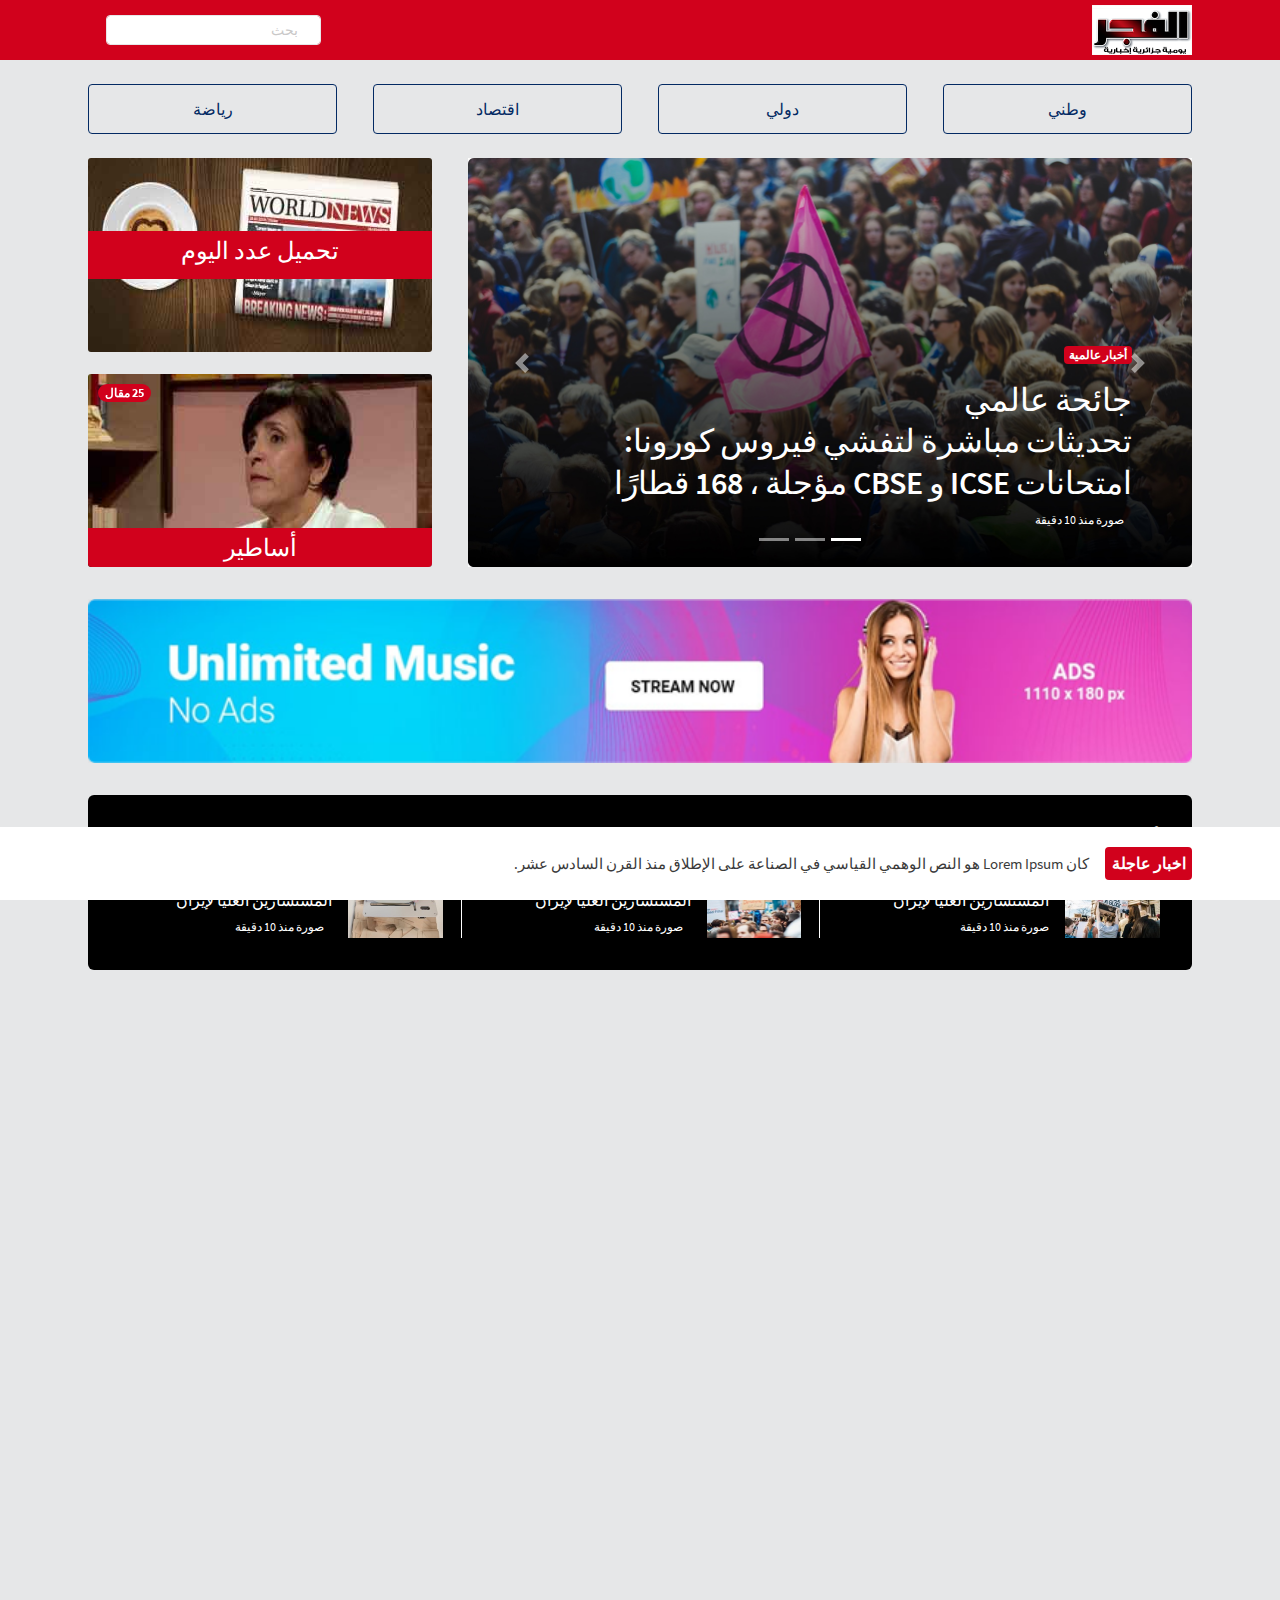
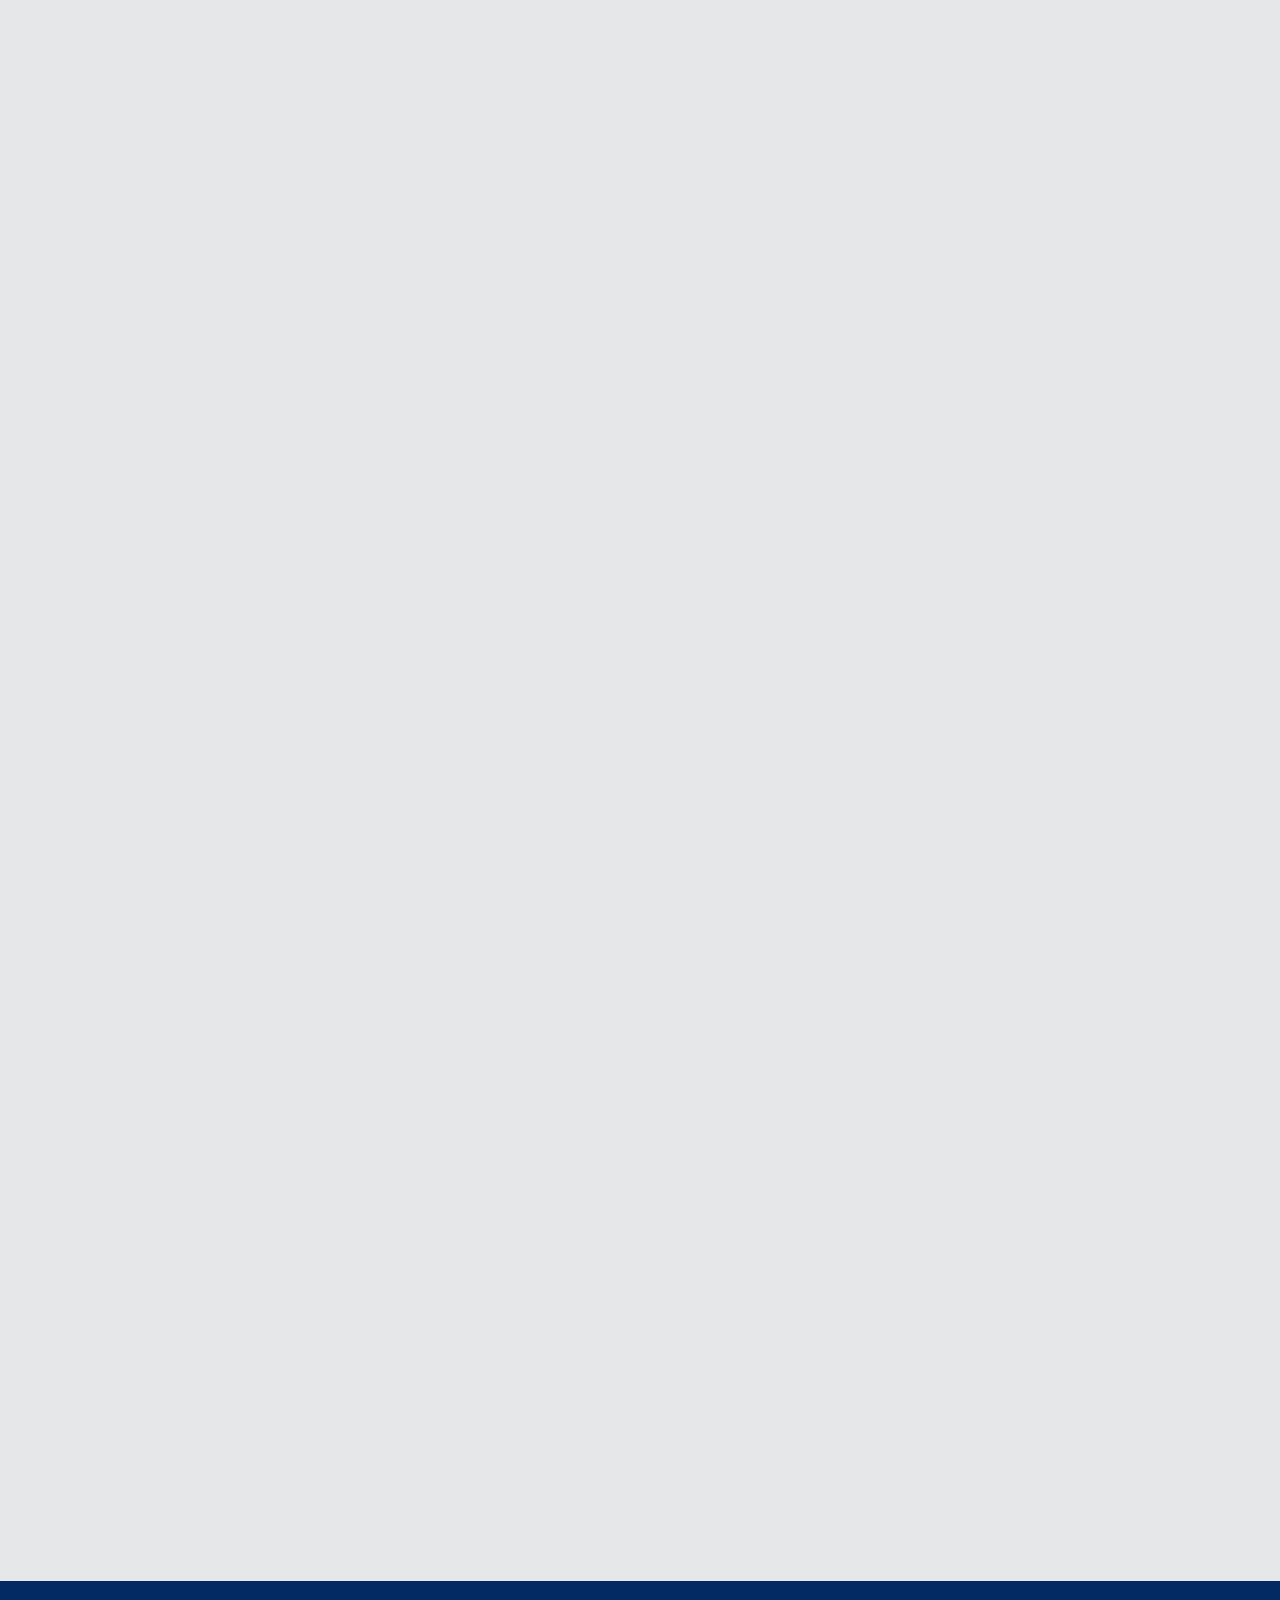
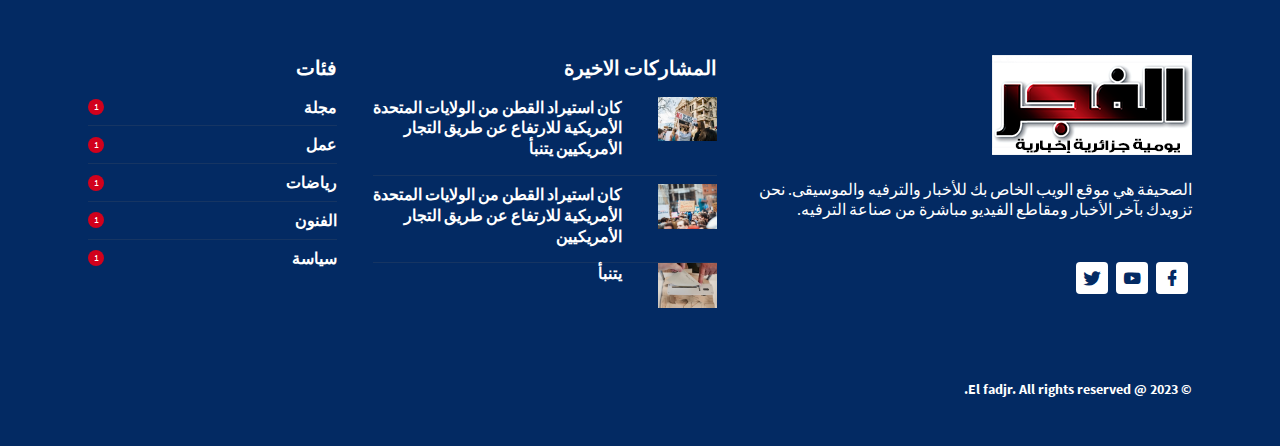
==== index.html @ 001feeea "up" ====
<!DOCTYPE html>
<html lang="ar" dir="rtl">

<head>
    <!-- Required meta tags -->
    <meta charset="UTF-8" />
    <meta name="viewport" content="width=device-width, initial-scale=1.0" />
    <meta http-equiv="X-UA-Compatible" content="ie=edge" />
    <title>El fadjr</title>
    <!-- plugin css for this page -->
    <link rel="stylesheet" href="./assets/vendors/mdi/css/materialdesignicons.min.css" />
    <link rel="stylesheet" href="assets/vendors/aos/dist/aos.css/aos.css" />

    <!-- End plugin css for this page -->
    <link rel="shortcut icon" href="assets/images/favicon.png" />

    <!-- inject:css -->
    <link rel="stylesheet" href="assets/css/style.css">
    <style>
        body {
            text-align: right !important;
        }
        .search-icon {
            background-color: transparent !important;
            color: white !important;

        }
        .form-search {
            height: 25px !important;
        }
    </style>
    <!-- endinject -->
    <link rel="stylesheet" href="https://cdnjs.cloudflare.com/ajax/libs/font-awesome/6.4.0/css/all.min.css" integrity="sha512-iecdLmaskl7CVkqkXNQ/ZH/XLlvWZOJyj7Yy7tcenmpD1ypASozpmT/E0iPtmFIB46ZmdtAc9eNBvH0H/ZpiBw==" crossorigin="anonymous" referrerpolicy="no-referrer" />
</head>

<body>
    <div class="container-scroller">
        <div class="main-panel">
            <!-- partial:partials/_navbar.html -->
            <header id="header">
                <div class="container">
                    <nav class="navbar navbar-expand-lg navbar-light">
                       
                        <div class="navbar-light">
                            <div class="d-flex align-items-center justify-content-between">
                                <div>
                                    <a class="navbar-brand" href="#"><img src="assets/images/logo.png"
                                            alt="" style="height: 50px;width:auto" /></a>
                                </div>  
                                <div class="input-group rounded col-lg-3 input-group-sm" >
                                    <div class="input-group-prepend">
                                    <span class="input-group-text search-icon border-0" id="search-addon">
                                        <i class="fa fa-search"></i>
                                      </span>
                                    <input type="search" class="form-control form-search rounded" placeholder="بحث" aria-label="Search" aria-describedby="search-addon"/>
                                    </div>
                                  </div>
                                
                            </div>
                           
                           
                            
                        </div>

                       
                  
                    </nav>
                </div>
            </header>
      
            <!-- partial -->
            <div class="flash-news-banner fixed-bottom">
                <div class="container">
                    <div class="d-lg-flex align-items-center justify-content-between">
                        <div class="d-flex align-items-center">
                            <span class="badge badge-dark ml-3" dir="rtl">اخبار عاجلة</span>
                            <p class="mb-0">
                                كان Lorem Ipsum هو النص الوهمي القياسي في الصناعة على الإطلاق
                                منذ القرن السادس عشر.
                            </p>
                        </div>
                    </div>
                </div>
            </div>
            <div class="content-wrapper pt-4">
                <div class="container">
            
                    <div class="row mb-4">
                        <div class="col-md-3"><button type="button" class="btn btn-outline-primary btn-lg btn-block" dir="rtl">وطني</button></div>
                        <div class="col-md-3"><button type="button" class="btn btn-outline-primary btn-lg btn-block" dir="rtl">دولي</button></div>
                        <div class="col-md-3"><button type="button" class="btn btn-outline-primary btn-lg btn-block" dir="rtl">اقتصاد</button></div>
                        <div class="col-md-3"><button type="button" class="btn btn-outline-primary btn-lg btn-block" dir="rtl">رياضة</button></div>
                      </div>


                    <div class="row row-eq-height" data-aos="fade-up">
                        <div class="col-xl-8 stretch-card grid-margin">

                            <div class="position-relative">
                                <div id="carouselExampleControls" class="carousel slide" data-ride="carousel">
                                    <ol class="carousel-indicators">
                                        <li data-target="#carouselExampleIndicators" data-slide-to="0" class="active"></li>
                                        <li data-target="#carouselExampleIndicators" data-slide-to="1"></li>
                                        <li data-target="#carouselExampleIndicators" data-slide-to="2"></li>
                                      </ol>
                                    <div class="carousel-inner">
                                        <div class="carousel-item active">
                                            <img src="assets/images/dashboard/banner.jpg" alt="banner"
                                                class="img-fluid" />
                                            <div class="banner-content">
                                                <div class="badge badge-danger fs-12 font-weight-bold mb-3">
                                                    أخبار عالمية
                                                </div>
                                                <h1 class="mb-0">جائحة عالمي</h1>
                                                <h1 class="mb-2">
                                                    تحديثات مباشرة لتفشي فيروس كورونا: امتحانات ICSE و CBSE
                                                    مؤجلة ، 168 قطارًا
                                                </h1>
                                                <div class="fs-12">
                                                    <span class="mr-2">صورة </span>منذ 10 دقيقة
                                                </div>
                                            </div>
                                        </div>
                                        <div class="carousel-item">
                                            <img src="assets/images/dashboard/banner.jpg" alt="banner"
                                                class="img-fluid" />
                                            <div class="banner-content">
                                                <div class="badge badge-danger fs-12 font-weight-bold mb-3">
                                                    أخبار عالمية
                                                </div>
                                                <h1 class="mb-0">جائحة عالمي</h1>
                                                <h1 class="mb-2">
                                                    تحديثات مباشرة لتفشي فيروس كورونا: امتحانات ICSE و CBSE
                                                    مؤجلة ، 168 قطارًا
                                                </h1>
                                                <div class="fs-12">
                                                    <span class="mr-2">صورة </span>منذ 10 دقيقة
                                                </div>
                                            </div>
                                        </div>
                                        <div class="carousel-item">
                                            <img src="assets/images/dashboard/banner.jpg" alt="banner"
                                                class="img-fluid" />
                                            <div class="banner-content">
                                                <div class="badge badge-danger fs-12 font-weight-bold mb-3">
                                                    أخبار عالمية
                                                </div>
                                                <h1 class="mb-0">جائحة عالمي</h1>
                                                <h1 class="mb-2">
                                                    تحديثات مباشرة لتفشي فيروس كورونا: امتحانات ICSE و CBSE
                                                    مؤجلة ، 168 قطارًا
                                                </h1>
                                                <div class="fs-12">
                                                    <span class="mr-2">صورة </span>منذ 10 دقيقة
                                                </div>
                                            </div>
                                        </div>
                                    </div>
                                    <a class="carousel-control-prev" href="#carouselExampleControls" role="button"
                                        data-slide="prev">
                                        <span class="carousel-control-prev-icon" aria-hidden="true"></span>
                                        <span class="sr-only">Previous</span>
                                    </a>
                                    <a class="carousel-control-next" href="#carouselExampleControls" role="button"
                                        data-slide="next">
                                        <span class="carousel-control-next-icon" aria-hidden="true"></span>
                                        <span class="sr-only">Next</span>
                                    </a>
                                </div>

                            </div>
                        </div>
                        <div class=" col-lg-4 aligh-items-between grid-margin " >
                          
                            <div class="row h-100">
                                <div class="col-12">
                                    <div class="card align-items-center h-100"> <img class="card-img h-100" src="assets/images/journal.jpg" alt="Card image">
                                        <div class="card-img-overlay d-flex justify-content-center m-auto align-items-center h-25 bg-primary " >
                                            <h2 class="text-white">تحميل عدد اليوم</h2>
                                        
                                        </div>
                                      </div>
                                </div>
                                <div class="w-100"></div>

                                <div class="col">
                                    <div class="card h-100"> <img class="card-img position-relative h-100" src="assets/images/assatir.jpg" alt="Card image">
                                        <span class="badge badge-pill badge-primary position-absolute" style="left:10px; top:10px;" >25 مقال</span>
                                        <div class=" position-absolute text-center w-100 bg-primary rounded-bottom" style="bottom:0">
                                          <h2 class="text-white my-1">أساطير</h2>
                                        </div>
                                      </div>
                                </div>
                               
                              
                            </div>
                            
                          
                           
                            
                            
                        </div>
                    </div>
                    <!--pub-->
                    <div class="row" data-aos="fade-up">

                        <div class="col-lg-12 stretch-card grid-margin">

                            <img src="assets/images/body_card1.png" alt="" style="width:100%">

                        </div>
                    </div>

                    <div class="stretch-card grid-margin">
                        <div class="card bg-dark text-white">
                            <div class="card-body">
                                <h2>أحدث الأخبار</h2>
                            <div class="row">
                                <div class="col-4 pl-0">
                                    <div class="d-flex border-left-white p-0 align-items-center justify-content-between">
                                        <div class="rotate-img">
                                            <img src="assets/images/dashboard/home_1.jpg" alt="thumb" class="img-fluid img-lg">
                                        </div>
                                        <div class="pr-3">
                                            <h5>فيروس يقتل عضوا في هيئة المستشارين العليا لإيران</h5>
                                            <div class="fs-12">
                                                <span class="">صورة </span>منذ 10 دقيقة
                                            </div>
                                        </div>
    
                                    </div>
                                </div>
                                
                                <div class="col-4 pl-0">
                                    <div class=" d-flex border-left-white p-0 align-items-center justify-content-between">
                                        <div class="rotate-img">
                                            <img src="assets/images/dashboard/home_2.jpg" alt="thumb" class="img-fluid img-lg">
                                        </div>
                                        <div class="pr-3">
                                            <h5>فيروس يقتل عضوا في هيئة المستشارين العليا لإيران</h5>
                                            
                                            <div class="fs-12">
                                                <span class="mr-2">صورة </span>منذ 10 دقيقة
                                            </div>
                                        </div>

                                </div>
                                

                                </div>

                                <div class="col-4 pl-0">
                                    <div class=" d-flex p-0 align-items-center justify-content-between">

                                        <div class="rotate-img">
                                            <img src="assets/images/dashboard/home_3.jpg" alt="thumb" class="img-fluid img-lg">
                                        </div>
    
                                        <div class="pr-3">
                                            <h5>فيروس يقتل عضوا في هيئة المستشارين العليا لإيران</h5>
                                            <div class="fs-12">
                                                <span class="mr-2">صورة </span>منذ 10 دقيقة
                                            </div>
                                        </div>
    
                                    </div>
                                </div>
                            </div>
                                
                            </div>
                        </div>
                    </div>
                    <div class="row" data-aos="fade-up">
                        <div class="col-sm-12 grid-margin">
                            <div class="card">
                                <div class="card-body">
                                    <div class="row">
                                        <div class="d-lg-block col-lg-4">
                                            <img src="assets/images/body_card2.png" style="height:100%;width:100%"
                                                alt="">

                                        </div>
                                        <div class="col-lg-8">
                                            <div class="card-title">
                                                أخبار
                                            </div>
                                            <div class="row">
                                                <div class="col-sm-6 grid-margin">
                                                    <div class="position-relative">
                                                        <div class="rotate-img">
                                                            <img src="assets/images/dashboard/home_7.jpg"
                                                                alt="thumb" class="img-fluid" />
                                                        </div>
                                                        <div class="badge-positioned w-80 mr-3">
                                                            <div
                                                                class="d-flex flex-column justify-content-between align-items-left">
                                                                <div>
                                                                    <span
                                                                    class="badge badge-danger font-weight-bold">أخبار</span>
                                                                </div>
                                                                    <div class="mb-0 fs-16 text-white font-weight-bold">
                                                                        رئيس كوريا الجنوبية مون جاي-إن أقسم اليمين بالتحدث
                                                                        شمال
                                                                    </div>
                                                            </div>
                                                        </div>
                                                    </div>
                                                </div>

                                                <div class="col-sm-6 grid-margin">
                                                    <div class="position-relative">
                                                        <div class="rotate-img">
                                                            <img src="assets/images/dashboard/home_8.jpg"
                                                                alt="thumb" class="img-fluid" />
                                                        </div>
                                                        <div class="badge-positioned w-80 mr-3">
                                                            <div
                                                                class="d-flex flex-column justify-content-between align-items-left">
                                                                <div>
                                                                    <span
                                                                    class="badge badge-danger font-weight-bold">أخبار</span>
                                                                </div>
                                                                    <div class="mb-0 fs-16 text-white font-weight-bold">
                                                                        رئيس كوريا الجنوبية مون جاي-إن أقسم اليمين بالتحدث
                                                                        شمال
                                                                    </div>
                                                            </div>
                                                        </div>
                                                    </div>
                                                </div>
                                            </div>
                                            <div class="row">
                                                <div class="col-sm-6 grid-margin">
                                                    <div class="position-relative">
                                                        <div class="rotate-img">
                                                            <img src="assets/images/dashboard/home_9.jpg"
                                                                alt="thumb" class="img-fluid" />
                                                        </div>
                                                        <div class="badge-positioned w-80 mr-3">
                                                            <div
                                                                class="d-flex flex-column justify-content-between align-items-left">
                                                                <div>
                                                                    <span
                                                                    class="badge badge-danger font-weight-bold">أخبار</span>
                                                                </div>
                                                                    <div class="mb-0 fs-16 text-white font-weight-bold">
                                                                        رئيس كوريا الجنوبية مون جاي-إن أقسم اليمين بالتحدث
                                                                        شمال
                                                                    </div>
                                                            </div>
                                                        </div>
                                                    </div>
                                                </div>

                                                <div class="col-sm-6 grid-margin">
                                                    <div class="position-relative">
                                                        <div class="rotate-img">
                                                            <img src="assets/images/dashboard/home_10.jpg"
                                                                alt="thumb" class="img-fluid" />
                                                        </div>
                                                        <div class="badge-positioned w-80 mr-3">
                                                            <div
                                                                class="d-flex flex-column justify-content-between align-items-left">
                                                                <div>
                                                                    <span
                                                                    class="badge badge-danger font-weight-bold">أخبار</span>
                                                                </div>
                                                                    <div class="mb-0 fs-16 text-white font-weight-bold">
                                                                        رئيس كوريا الجنوبية مون جاي-إن أقسم اليمين بالتحدث
                                                                        شمال
                                                                    </div>
                                                            </div>
                                                        </div>
                                                    </div>
                                                </div>
                                            </div>
                                        </div>
                                        
                                    </div>
                                </div>
                            </div>
                        </div>
                    </div>
                    <div class="row" data-aos="fade-up">
                        
                        <div class="col-lg-9 grid-margin">
                            <div class="row mb-3">
                                
                                    <div class="col-6 pl-0">
                                        <div class="card  "> <img class="card-img" src="assets/images/sante.jpg" alt="Card image">
                                            <span class="badge badge-pill badge-primary position-absolute" style="left:10px; top:10px;" >25 مقال</span>
                                            <div class="position-absolute text-center w-100 bg-primary rounded-bottom" style="bottom:0" >
                                              <h2 class="text-white my-1">صحة</h2>
                                            </div>
                                          </div>
                                    </div>
                                    <div class="col-6 pl-0">
                                        <div class="card "> <img class="card-img" src="assets/images/culture.jpg" alt="Card image">
                                            <span class="badge badge-pill badge-primary position-absolute " style="left:10px; top:10px;" >25 مقال</span>
                                            <div class="position-absolute text-center w-100 bg-primary rounded-bottom " style="bottom:0">
                                              <h2 class="text-white my-1">ثقافة</h2>
                                            </div>
                                          </div>
                                    </div>  
                                
                            </div>
                            <div class="row pr-3">
                                        <div class="card"> <img class="card-img" src="/assets/images/tech.jpg" alt="Card image">
                                            <span class="badge badge-pill badge-primary position-absolute" style="left:10px; top:10px;" >25 مقال</span>
                                            <div class="position-absolute text-center w-100 bg-primary rounded-bottom" style="bottom:0" >
                                              <h2 class="text-white my-1">تكنولوجيا</h2>
                                            </div>
                                          </div>
                                    
                            
                            </div>
                            
                            
                        </div>
                        <div class="col-lg-3 stretch-card grid-margin pr-3">
                            <div class="card">
                                <div class="card-body pt-3 pb-0 pl-4 pr-4">
                                    <ul class="p-0 list-group list-group-flush">
                                        <li class="list-group-item p-1"> <a href="/pages/business.html"> justo odio</a> <div class="fs-10 d-flex justify-content-end">
                                            <span class="mr-2"> </span>منذ 10 دقيقة
                                        </div> </li>
                                        <li class="list-group-item p-1"><a href="/pages/business.html"> justo odio</a> <div class="fs-10 d-flex justify-content-end">
                                            <span class="mr-2"> </span>منذ 10 دقيقة
                                        </div> </li>
                                        <li class="list-group-item p-1">
                                            <a href="/pages/business.html"> justo odio</a> <div class="fs-10 d-flex justify-content-end">
                                                <span class="mr-2"> </span>منذ 10 دقيقة
                                            </div> 
                                        </li>
                                        <li class="list-group-item p-1">
                                            <a href="/pages/business.html"> justo odio</a> <div class="fs-10 d-flex justify-content-end">
                                                <span class="mr-2"> </span>منذ 10 دقيقة
                                            </div> 
                                        </li>
                                        <li class="list-group-item p-1">
                                            <a href="/pages/business.html"> justo odio</a> <div class="fs-10 d-flex justify-content-end">
                                                <span class="mr-2"> </span>منذ 10 دقيقة
                                            </div> 
                                        </li>
                                        <li class="list-group-item p-1">
                                            <a href="/pages/business.html"> justo odio</a> <div class="fs-10 d-flex justify-content-end">
                                                <span class="mr-2"> </span>منذ 10 دقيقة
                                            </div> 
                                        </li>
                                        <li class="list-group-item p-1">
                                            <a href="/pages/business.html"> justo odio</a> <div class="fs-10 d-flex justify-content-end">
                                                <span class="mr-2"> </span>منذ 10 دقيقة
                                            </div> 
                                        </li>
                                        <li class="list-group-item p-1">
                                            <a href="/pages/business.html"> justo odio</a> <div class="fs-10 d-flex justify-content-end">
                                                <span class="mr-2"> </span>منذ 10 دقيقة
                                            </div> 
                                        </li>
                                        <li class="list-group-item p-1">
                                            <a href="/pages/business.html"> justo odio</a> <div class="fs-10 d-flex justify-content-end">
                                                <span class="mr-2"> </span>منذ 10 دقيقة
                                            </div> 
                                        </li>
                                        
                                      </ul>
                                      
                                </div>
                            </div>
                        </div>
                    </div>
                    <!--pub-->
                    <div class="row" data-aos="fade-up">

                        <div class="col-lg-12 stretch-card grid-margin">

                            <img src="assets/images/body_card1.png" alt="" style="width:100%">

                        </div>
                    </div>
                    
                    
                    <!--new section -->
                    <div class="row" data-aos="fade-up">
                        <div class="col-lg-12 stretch-card grid-margin">

                            <div class="card">
                                <div class="card-body">
                                    <div class="row">
                                        <div class="col-sm-4 grid-margin">
                                            <div class="position-relative">
                                                <div class="rotate-img">
                                                    <img src="assets/images/dashboard/home_4.jpg" alt="thumb"
                                                        class="img-fluid" />
                                                </div>
                                                <div class="badge-positioned">
                                                    <span class="badge badge-danger font-weight-bold">اخبار
                                                        عاجلة</span>
                                                </div>
                                            </div>
                                        </div>
                                        <div class="col-sm-8  grid-margin">
                                            <h2 class="mb-2 font-weight-600">
                                                رئيس كوريا الجنوبية مون جاي-إن أقسم اليمين بالتحدث
                                                شمال
                                            </h2>
                                            <div class="fs-13 mb-2">
                                                <span class="mr-2">صورة </span>منذ 10 دقيقة
                                            </div>
                                            <p class="mb-0">
                                                كان لوريم إيبسوم الدمية القياسية في هذه الصناعة
                                                النص منذ القرن الخامس عشر الميلادي ، عندما كان ملف
                                            </p>
                                        </div>
                                    </div>

                                    <div class="row">
                                        <div class="col-sm-4 grid-margin">
                                            <div class="position-relative">
                                                <div class="rotate-img">
                                                    <img src="assets/images/dashboard/home_5.jpg" alt="thumb"
                                                        class="img-fluid" />
                                                </div>
                                                <div class="badge-positioned">
                                                    <span class="badge badge-danger font-weight-bold">اخبار
                                                        عاجلة</span>
                                                </div>
                                            </div>
                                        </div>
                                        <div class="col-sm-8  grid-margin">
                                            <h2 class="mb-2 font-weight-600">
                                                لا توجد رسوم على قضايا حافلات معركة المحافظين لعام 2017
                                            </h2>
                                            <div class="fs-13 mb-2">
                                                <span class="mr-2">صورة</span>منذ 10 دقيقة
                                            </div>
                                            <p class="mb-0">
                                                كان لوريم إيبسوم الدمية القياسية في هذه الصناعة
                                                النص منذ القرن الخامس عشر الميلادي ، عندما كان ملف
                                            </p>
                                        </div>
                                    </div>

                                    <div class="row">
                                        <div class="col-sm-4">
                                            <div class="position-relative">
                                                <div class="rotate-img">
                                                    <img src="assets/images/dashboard/home_6.jpg" alt="thumb"
                                                        class="img-fluid" />
                                                </div>
                                                <div class="badge-positioned">
                                                    <span class="badge badge-danger font-weight-bold">اخبار
                                                        عاجلة</span>
                                                </div>
                                            </div>
                                        </div>
                                        <div class="col-sm-8">
                                            <h2 class="mb-2 font-weight-600">
                                                كين: ربما ارتكب ترامب الابن الخيانة
                                            </h2>
                                            <div class="fs-13 mb-2">
                                                <span class="mr-2">صورة </span>منذ 10 دقيقة
                                            </div>
                                            <p class="mb-0">
                                                كان لوريم إيبسوم الدمية القياسية في هذه الصناعة
                                                النص منذ القرن الخامس عشر الميلادي ، عندما كان ملف
                                            </p>
                                        </div>
                                    </div>
                                </div>
                            </div>
                            <div class="card">
                                <div class="card-body">
                                    <div class="row">
                                        <div class="col-sm-4 grid-margin">
                                            <div class="position-relative">
                                                <div class="rotate-img">
                                                    <img src="assets/images/dashboard/home_4.jpg" alt="thumb"
                                                        class="img-fluid" />
                                                </div>
                                                <div class="badge-positioned">
                                                    <span class="badge badge-danger font-weight-bold">اخبار
                                                        عاجلة</span>
                                                </div>
                                            </div>
                                        </div>
                                        <div class="col-sm-8  grid-margin">
                                            <h2 class="mb-2 font-weight-600">
                                                رئيس كوريا الجنوبية مون جاي-إن أقسم اليمين بالتحدث
                                                شمال
                                            </h2>
                                            <div class="fs-13 mb-2">
                                                <span class="mr-2">صورة </span>منذ 10 دقيقة
                                            </div>
                                            <p class="mb-0">
                                                كان لوريم إيبسوم الدمية القياسية في هذه الصناعة
                                                النص منذ القرن الخامس عشر الميلادي ، عندما كان ملف
                                            </p>
                                        </div>
                                    </div>

                                    <div class="row">
                                        <div class="col-sm-4 grid-margin">
                                            <div class="position-relative">
                                                <div class="rotate-img">
                                                    <img src="assets/images/dashboard/home_5.jpg" alt="thumb"
                                                        class="img-fluid" />
                                                </div>
                                                <div class="badge-positioned">
                                                    <span class="badge badge-danger font-weight-bold">اخبار
                                                        عاجلة</span>
                                                </div>
                                            </div>
                                        </div>
                                        <div class="col-sm-8  grid-margin">
                                            <h2 class="mb-2 font-weight-600">
                                                لا توجد رسوم على قضايا حافلات معركة المحافظين لعام 2017
                                            </h2>
                                            <div class="fs-13 mb-2">
                                                <span class="mr-2">صورة</span>منذ 10 دقيقة
                                            </div>
                                            <p class="mb-0">
                                                كان لوريم إيبسوم الدمية القياسية في هذه الصناعة
                                                النص منذ القرن الخامس عشر الميلادي ، عندما كان ملف
                                            </p>
                                        </div>
                                    </div>

                                    <div class="row">
                                        <div class="col-sm-4">
                                            <div class="position-relative">
                                                <div class="rotate-img">
                                                    <img src="assets/images/dashboard/home_6.jpg" alt="thumb"
                                                        class="img-fluid" />
                                                </div>
                                                <div class="badge-positioned">
                                                    <span class="badge badge-danger font-weight-bold">اخبار
                                                        عاجلة</span>
                                                </div>
                                            </div>
                                        </div>
                                        <div class="col-sm-8">
                                            <h2 class="mb-2 font-weight-600">
                                                كين: ربما ارتكب ترامب الابن الخيانة
                                            </h2>
                                            <div class="fs-13 mb-2">
                                                <span class="mr-2">صورة </span>منذ 10 دقيقة
                                            </div>
                                            <p class="mb-0">
                                                كان لوريم إيبسوم الدمية القياسية في هذه الصناعة
                                                النص منذ القرن الخامس عشر الميلادي ، عندما كان ملف
                                            </p>
                                        </div>
                                    </div>
                                </div>
                            </div>

                        </div>

                    </div>

                    
                    <!--final pub -->
                    <div class="row" data-aos="fade-up">

                        <div class="col-lg-12 stretch-card grid-margin">

                            <img src="assets/images/body_card1.png" alt="" style="width:100%">

                        </div>
                    </div>
                </div>
            </div>
            <!-- main-panel ends -->
            <!-- container-scroller ends -->

            <!-- partial:partials/_footer.html -->
            <footer>
                <div class="footer-top">
                    <div class="container">
                        <div class="row">
                            <div class="col-sm-5">
                                <img src="assets/images/logo.png" class="footer-logo" alt="" />
                                <h5 class="font-weight-normal mt-4 mb-5">
                                    الصحيفة هي موقع الويب الخاص بك للأخبار والترفيه والموسيقى. نحن
                                    تزويدك بآخر الأخبار ومقاطع الفيديو مباشرة من
                                    صناعة الترفيه.
                                </h5>
                                <ul class="social-media mb-3">
                                    <li>
                                        <a href="#">
                                            <i class="mdi mdi-facebook"></i>
                                        </a>
                                    </li>
                                    <li>
                                        <a href="#">
                                            <i class="mdi mdi-youtube"></i>
                                        </a>
                                    </li>
                                    <li>
                                        <a href="#">
                                            <i class="mdi mdi-twitter"></i>
                                        </a>
                                    </li>
                                </ul>
                            </div>
                            <div class="col-sm-4">
                                <h3 class="font-weight-bold mb-3">المشاركات الاخيرة</h3>
                                <div class="row">
                                    <div class="col-sm-12">
                                        <div class="footer-border-bottom pb-2">
                                            <div class="row">
                                                <div class="col-3">
                                                    <img src="assets/images/dashboard/home_1.jpg" alt="thumb"
                                                        class="img-fluid" />
                                                </div>
                                                <div class="col-9">
                                                    <h5 class="font-weight-600">
                                                        كان استيراد القطن من الولايات المتحدة الأمريكية للارتفاع عن طريق
                                                        التجار الأمريكيين
                                                        يتنبأ
                                                    </h5>
                                                </div>
                                            </div>
                                        </div>
                                    </div>
                                </div>
                                <div class="row">
                                    <div class="col-sm-12">
                                        <div class="footer-border-bottom pb-2 pt-2">
                                            <div class="row">
                                                <div class="col-3">
                                                    <img src="assets/images/dashboard/home_2.jpg" alt="thumb"
                                                        class="img-fluid" />
                                                </div>
                                                <div class="col-9">
                                                    <h5 class="font-weight-600">
                                                        كان استيراد القطن من الولايات المتحدة الأمريكية للارتفاع عن طريق
                                                        التجار الأمريكيين
                                                    </h5>
                                                </div>
                                            </div>
                                        </div>
                                    </div>
                                </div>
                                <div class="row">
                                    <div class="col-sm-12">
                                        <div>
                                            <div class="row">
                                                <div class="col-3">
                                                    <img src="assets/images/dashboard/home_3.jpg" alt="thumb"
                                                        class="img-fluid" />
                                                </div>
                                                <div class="col-9">
                                                    <h5 class="font-weight-600 mb-3">
                                                        يتنبأ
                                                    </h5>
                                                </div>
                                            </div>
                                        </div>
                                    </div>
                                </div>
                            </div>
                            <div class="col-sm-3">
                                <h3 class="font-weight-bold mb-3">فئات</h3>
                                <div class="footer-border-bottom pb-2">
                                    <div class="d-flex justify-content-between align-items-center">
                                        <h5 class="mb-0 font-weight-600">مجلة</h5>
                                        <div class="count">1</div>
                                    </div>
                                </div>
                                <div class="footer-border-bottom pb-2 pt-2">
                                    <div class="d-flex justify-content-between align-items-center">
                                        <h5 class="mb-0 font-weight-600">عمل</h5>
                                        <div class="count">1</div>
                                    </div>
                                </div>
                                <div class="footer-border-bottom pb-2 pt-2">
                                    <div class="d-flex justify-content-between align-items-center">
                                        <h5 class="mb-0 font-weight-600">رياضات</h5>
                                        <div class="count">1</div>
                                    </div>
                                </div>
                                <div class="footer-border-bottom pb-2 pt-2">
                                    <div class="d-flex justify-content-between align-items-center">
                                        <h5 class="mb-0 font-weight-600">الفنون</h5>
                                        <div class="count">1</div>
                                    </div>
                                </div>
                                <div class="pt-2">
                                    <div class="d-flex justify-content-between align-items-center">
                                        <h5 class="mb-0 font-weight-600">سياسة</h5>
                                        <div class="count">1</div>
                                    </div>
                                </div>
                            </div>
                        </div>
                    </div>
                </div>
                <div class="footer-bottom">
                    <div class="container">
                        <div class="row">
                            <div class="col-sm-12">
                                <div class="d-sm-flex justify-content-between align-items-center">
                                    <div class="fs-14 font-weight-600">
                                        © 2023 @ <a href="#" target="_blank"
                                            class="text-white"> El fadjr</a>. All rights reserved.
                                    </div>
                                    
                                </div>
                            </div>
                        </div>
                    </div>
                </div>
            </footer>

            <!-- partial -->
        </div>
    </div>
    <!-- inject:js -->
    <script src="assets/vendors/js/vendor.bundle.base.js"></script>
    <!-- endinject -->
    <!-- plugin js for this page -->
    <script src="assets/vendors/aos/dist/aos.js/aos.js"></script>
    <!-- End plugin js for this page -->
    <!-- Custom js for this page-->
    <script src="./assets/js/demo.js"></script>
    <script src="./assets/js/jquery.easeScroll.js"></script>
    <!-- End custom js for this page-->
   
</body>

</html>
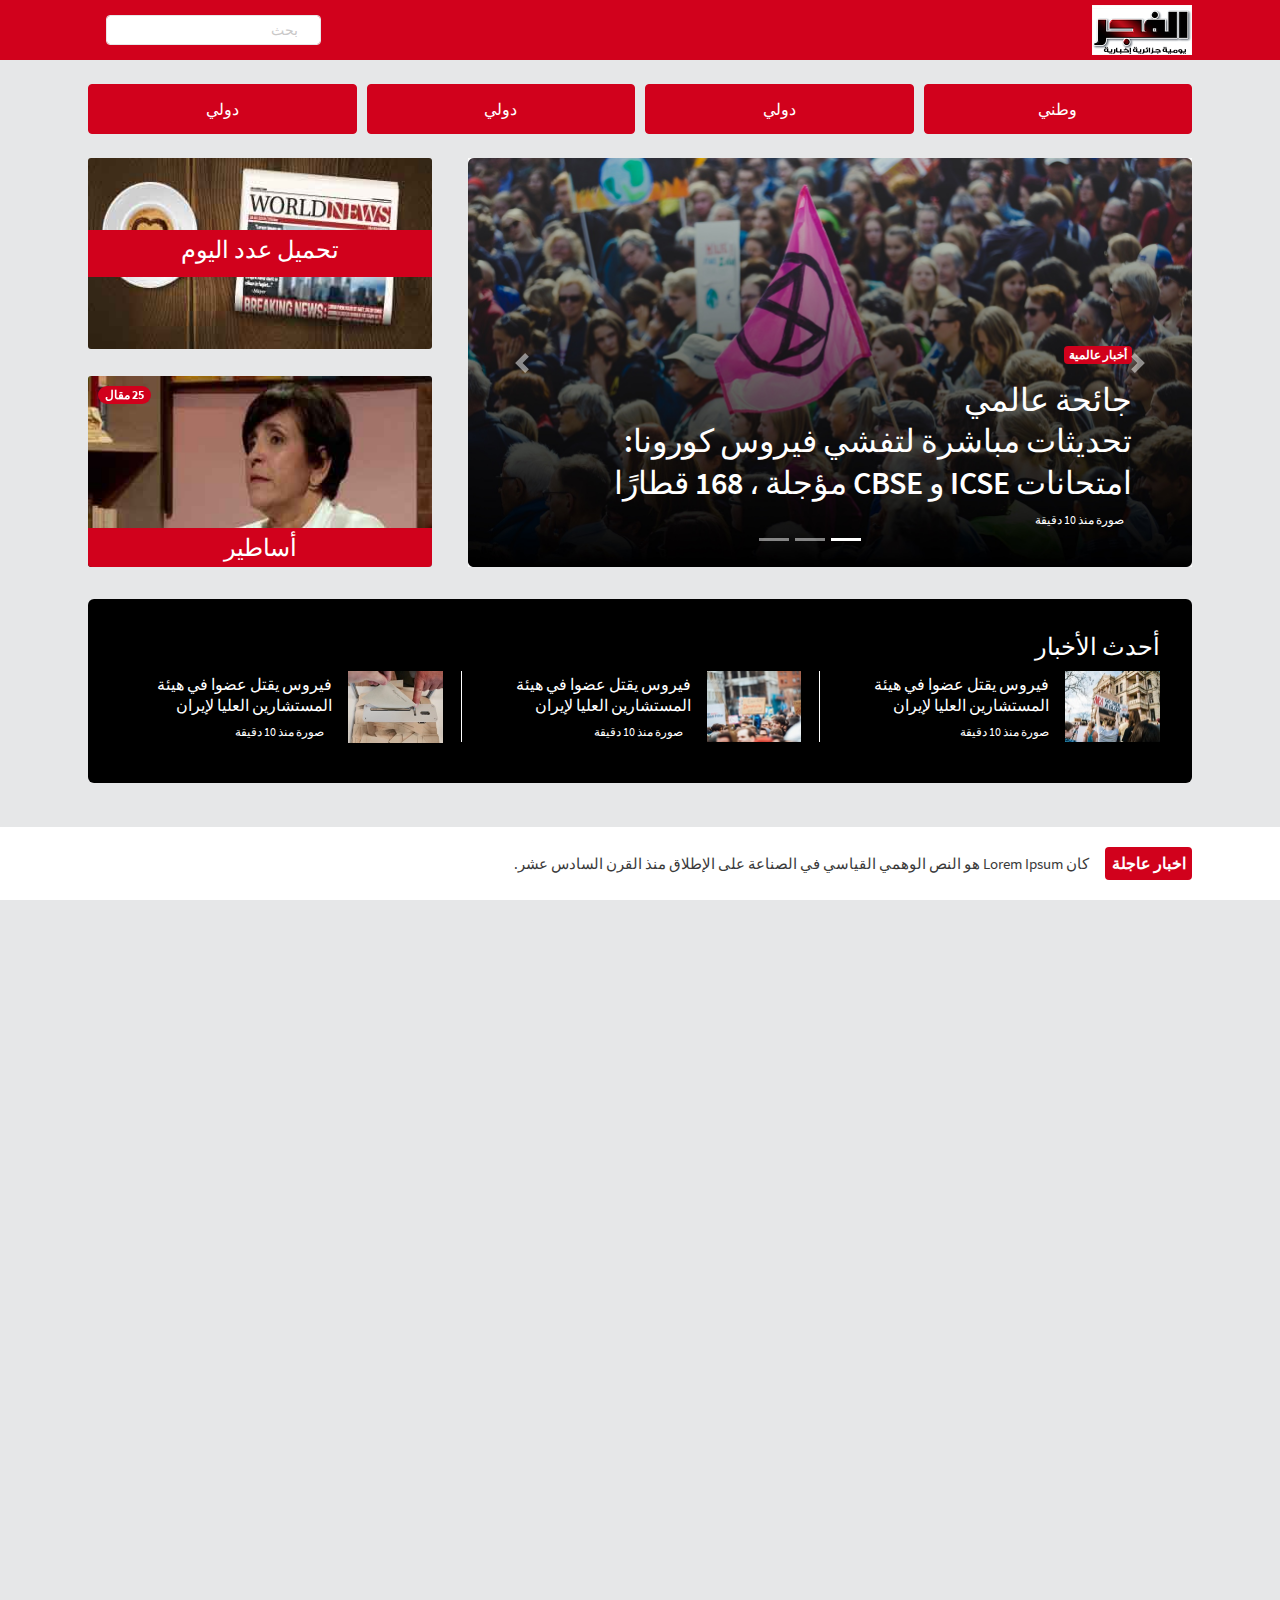
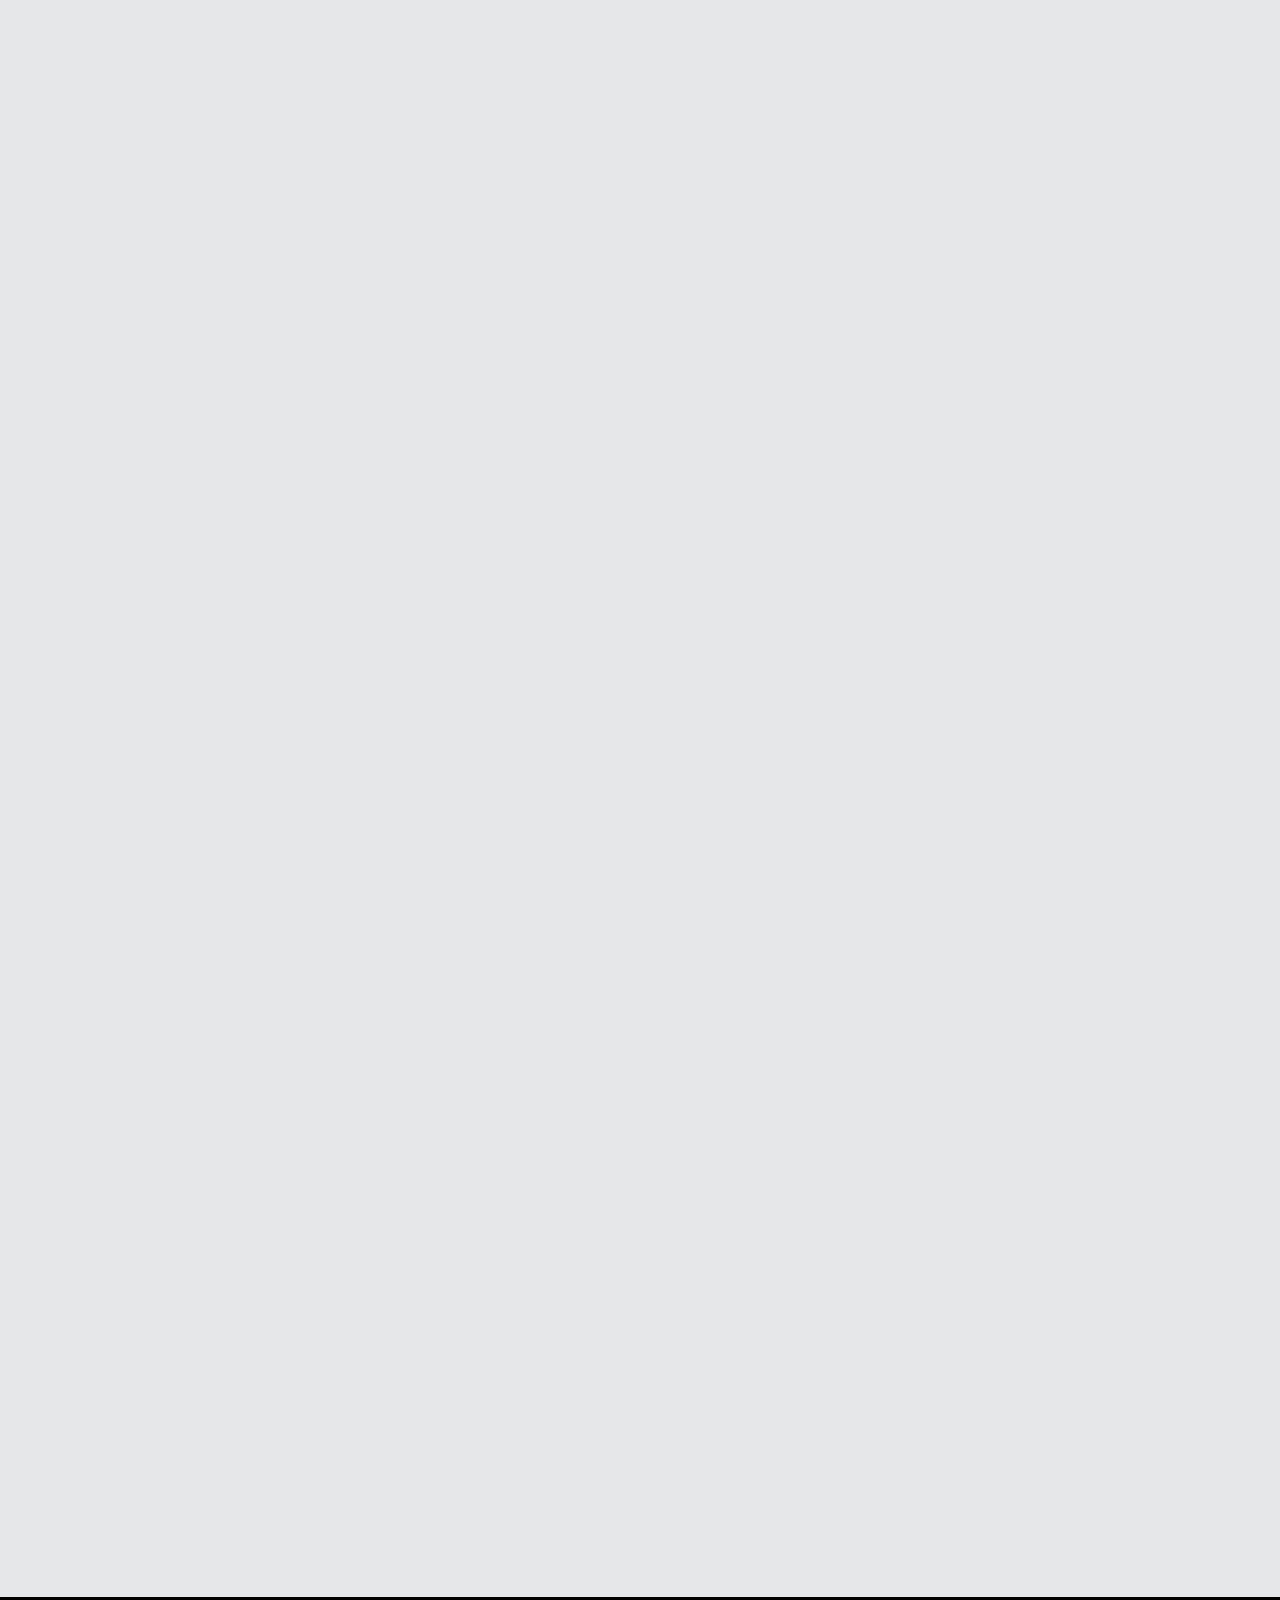
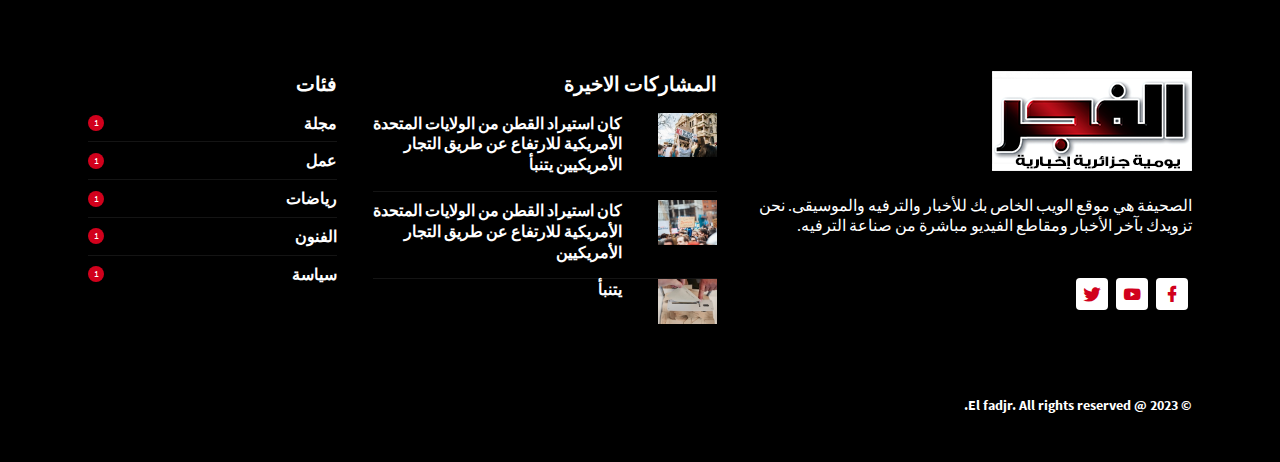
==== commit fd6b0e75: "up" ====
--- a/index.html
+++ b/index.html
@@ -28,7 +28,17 @@
         .form-search {
             height: 25px !important;
         }
+        .swiper-button-next, .swiper-button-prev {
+  color: #fff !important;
+  padding: 22px;
+  border-radius: 50%; }
+  .swiper-button-next::after, .swiper-button-prev::after {
+    transform: scale(0.5); }
     </style>
+    <link
+    rel="stylesheet"
+    href="https://cdn.jsdelivr.net/npm/swiper@9/swiper-bundle.min.css"
+  />
     <!-- endinject -->
     <link rel="stylesheet" href="https://cdnjs.cloudflare.com/ajax/libs/font-awesome/6.4.0/css/all.min.css" integrity="sha512-iecdLmaskl7CVkqkXNQ/ZH/XLlvWZOJyj7Yy7tcenmpD1ypASozpmT/E0iPtmFIB46ZmdtAc9eNBvH0H/ZpiBw==" crossorigin="anonymous" referrerpolicy="no-referrer" />
 </head>
@@ -83,14 +93,39 @@
                 </div>
             </div>
             <div class="content-wrapper pt-4">
-                <div class="container">
+                <div class="container ">
             
-                    <div class="row mb-4">
-                        <div class="col-md-3"><button type="button" class="btn btn-outline-primary btn-lg btn-block" dir="rtl">وطني</button></div>
-                        <div class="col-md-3"><button type="button" class="btn btn-outline-primary btn-lg btn-block" dir="rtl">دولي</button></div>
-                        <div class="col-md-3"><button type="button" class="btn btn-outline-primary btn-lg btn-block" dir="rtl">اقتصاد</button></div>
-                        <div class="col-md-3"><button type="button" class="btn btn-outline-primary btn-lg btn-block" dir="rtl">رياضة</button></div>
+                    <div class="swiper-container swiper mb-4">
+                        
+                        <!-- Additional required wrapper -->
+                        <div class="swiper-wrapper px-sm-4 px-md-0">
+                          <!-- Slides -->
+                          <div class="swiper-slide">
+                            <button type="button" style="width:100%" class="btn btn-primary btn-lg " dir="rtl">وطني</button>
+                          </div>
+
+                          <div class="swiper-slide">
+                            <button type="button" class="btn btn-primary btn-lg btn-block" dir="rtl">دولي</button>
+                          </div>
+
+                          <div class="swiper-slide">
+                            <button type="button" class="btn btn-primary btn-lg btn-block" dir="rtl">دولي</button>
+                        </div>
+
+                        <div class="swiper-slide">
+                            <button type="button" class="btn btn-primary btn-lg btn-block" dir="rtl">دولي</button>
+                        </div>
+                        </div>
+                      
+                        <!-- If we need navigation buttons -->
+                        <div class="swiper-button-prev" style="right:-10px"></div>
+                        <div class="swiper-button-next"style="left:-10px"></div>
+                      
+                        <!-- If we need scrollbar -->
+                      
                       </div>
+
+                    
 
 
                     <div class="row row-eq-height" data-aos="fade-up">
@@ -173,7 +208,7 @@
                         <div class=" col-lg-4 aligh-items-between grid-margin " >
                           
                             <div class="row h-100">
-                                <div class="col-12">
+                                <div class="col-12 mb-2 ">
                                     <div class="card align-items-center h-100"> <img class="card-img h-100" src="assets/images/journal.jpg" alt="Card image">
                                         <div class="card-img-overlay d-flex justify-content-center m-auto align-items-center h-25 bg-primary " >
                                             <h2 class="text-white">تحميل عدد اليوم</h2>
@@ -183,7 +218,7 @@
                                 </div>
                                 <div class="w-100"></div>
 
-                                <div class="col">
+                                <div class="col-12 ">
                                     <div class="card h-100"> <img class="card-img position-relative h-100" src="assets/images/assatir.jpg" alt="Card image">
                                         <span class="badge badge-pill badge-primary position-absolute" style="left:10px; top:10px;" >25 مقال</span>
                                         <div class=" position-absolute text-center w-100 bg-primary rounded-bottom" style="bottom:0">
@@ -201,22 +236,13 @@
                             
                         </div>
                     </div>
-                    <!--pub-->
-                    <div class="row" data-aos="fade-up">
-
-                        <div class="col-lg-12 stretch-card grid-margin">
-
-                            <img src="assets/images/body_card1.png" alt="" style="width:100%">
-
-                        </div>
-                    </div>
-
-                    <div class="stretch-card grid-margin">
+                  
+                    <div class="stretch-card grid-margin" data-aos="fade-up">
                         <div class="card bg-dark text-white">
                             <div class="card-body">
                                 <h2>أحدث الأخبار</h2>
-                            <div class="row">
-                                <div class="col-4 pl-0">
+                            <div class="row row-cols-md-3 row-cols-sm-1">
+                                <div class="col-sm-12 mb-2 pl-0">
                                     <div class="d-flex border-left-white p-0 align-items-center justify-content-between">
                                         <div class="rotate-img">
                                             <img src="assets/images/dashboard/home_1.jpg" alt="thumb" class="img-fluid img-lg">
@@ -231,7 +257,8 @@
                                     </div>
                                 </div>
                                 
-                                <div class="col-4 pl-0">
+                                
+                                <div class="col-sm-12 mb-2 pl-0">
                                     <div class=" d-flex border-left-white p-0 align-items-center justify-content-between">
                                         <div class="rotate-img">
                                             <img src="assets/images/dashboard/home_2.jpg" alt="thumb" class="img-fluid img-lg">
@@ -249,7 +276,7 @@
 
                                 </div>
 
-                                <div class="col-4 pl-0">
+                                <div class="col-sm-12 mb-2 pl-0">
                                     <div class=" d-flex p-0 align-items-center justify-content-between">
 
                                         <div class="rotate-img">
@@ -270,6 +297,16 @@
                             </div>
                         </div>
                     </div>
+                      <!--pub-->
+                      <div class="row mb-2" data-aos="fade-up">
+
+                        <div class="col-lg-12 stretch-card grid-margin">
+
+                            <img src="assets/images/body_card1.png" alt="" style="width:100%">
+
+                        </div>
+                    </div>
+
                     <div class="row" data-aos="fade-up">
                         <div class="col-sm-12 grid-margin">
                             <div class="card">
@@ -827,7 +864,45 @@
     <script src="./assets/js/demo.js"></script>
     <script src="./assets/js/jquery.easeScroll.js"></script>
     <!-- End custom js for this page-->
-   
+    <script src="https://cdn.jsdelivr.net/npm/swiper@9/swiper-bundle.min.js"></script>
+    <script>
+        const swiper = new Swiper('.swiper', {
+  // Optional parameters
+slidesPerView: 4,
+  loop: true,
+  breakpoints: {
+            0: {
+                slidesPerView: 2,
+                spaceBetween: 16
+            },
+            600: {
+                slidesPerView: 2,
+                spaceBetween: 16
+            },
+            917: {
+                slidesPerView: 4,
+                spaceBetween: 10
+            },
+            // when window width is >= 1250px
+            1250: {
+                slidesPerView: 4,
+                spaceBetween: 10
+            },
+        },
+
+  // If we need pagination
+  
+
+  // Navigation arrows
+  navigation: {
+    nextEl: '.swiper-button-next',
+    prevEl: '.swiper-button-prev',
+  },
+
+
+});
+    </script>
+
 </body>
 
 </html>
--- a/assets/css/style.css
+++ b/assets/css/style.css
@@ -2356,20 +2356,20 @@
 
 .btn-primary {
   color: #fff;
-  background-color: #032a63;
-  border-color: #032a63;
+  background-color: #d1011c;
+  border-color: #d1011c;
 }
 
 .btn-primary:hover {
   color: #fff;
-  background-color: #021a3e;
-  border-color: #021532;
+  background-color: #a2061b;
+  border-color: #a2061b;
 }
 
 .btn-primary:focus, .btn-primary.focus {
   color: #fff;
-  background-color: #021a3e;
-  border-color: #021532;
+  background-color: #d1011c;
+  border-color: #d1011c;
   box-shadow: 0 0 0 0.2rem rgba(41, 74, 122, 0.5);
 }
 
@@ -2382,13 +2382,13 @@
 .btn-primary:not(:disabled):not(.disabled):active, .btn-primary:not(:disabled):not(.disabled).active,
 .show > .btn-primary.dropdown-toggle {
   color: #fff;
-  background-color: #021532;
-  border-color: #011025;
+  background-color: #d1011c;
+  border-color: #d1011c;
 }
 
 .btn-primary:not(:disabled):not(.disabled):active:focus, .btn-primary:not(:disabled):not(.disabled).active:focus,
 .show > .btn-primary.dropdown-toggle:focus {
-  box-shadow: 0 0 0 0.2rem rgba(41, 74, 122, 0.5);
+  box-shadow: 0 0 0 0.2rem #d1011d76;
 }
 
 .btn-secondary {
@@ -10060,14 +10060,14 @@
 
 .btn-primary {
   color: #fff;
-  background-color: #032a63;
-  border-color: #032a63;
+  background-color: #d1011c;
+  border-color: #d1011c;
 }
 
 .btn-primary:hover {
   color: #fff;
-  background-color: #021a3e;
-  border-color: #021532;
+  background-color: #a2061b;
+  border-color: #a2061b;
 }
 
 .btn-primary:focus, .btn-primary.focus {
@@ -10755,7 +10755,7 @@
 }
 
 footer .footer-top {
-  background: #032a63;
+  background: #000;
   padding: 74px 0 48px 0;
 }
 
@@ -10780,7 +10780,7 @@
 }
 
 footer .footer-top .social-media li a i {
-  color: #032a63;
+  color: #d1011c;
   font-size: 20px;
 }
 
@@ -10814,7 +10814,7 @@
 
 footer .footer-bottom {
   padding: 24px 0 48px 0;
-  background: #032a63;
+  background: #000;
 }
 
 .error-wrap {
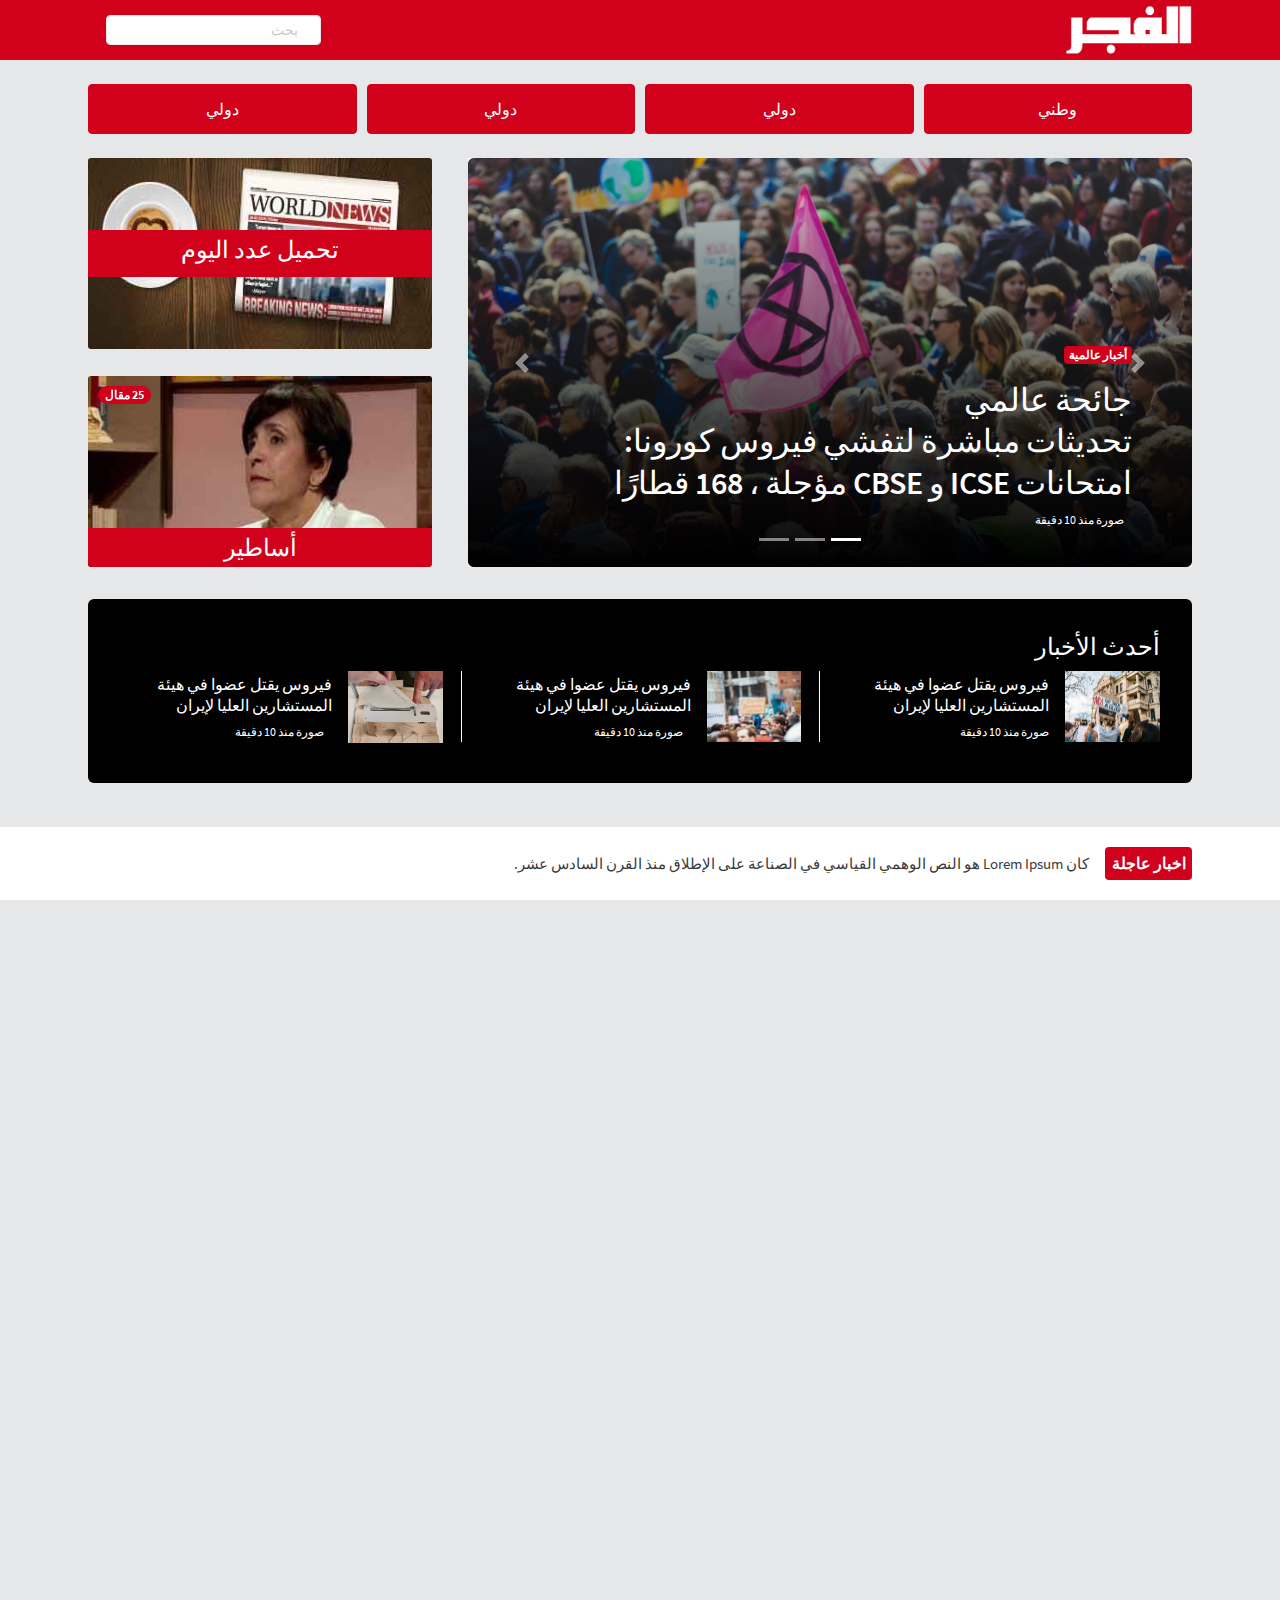
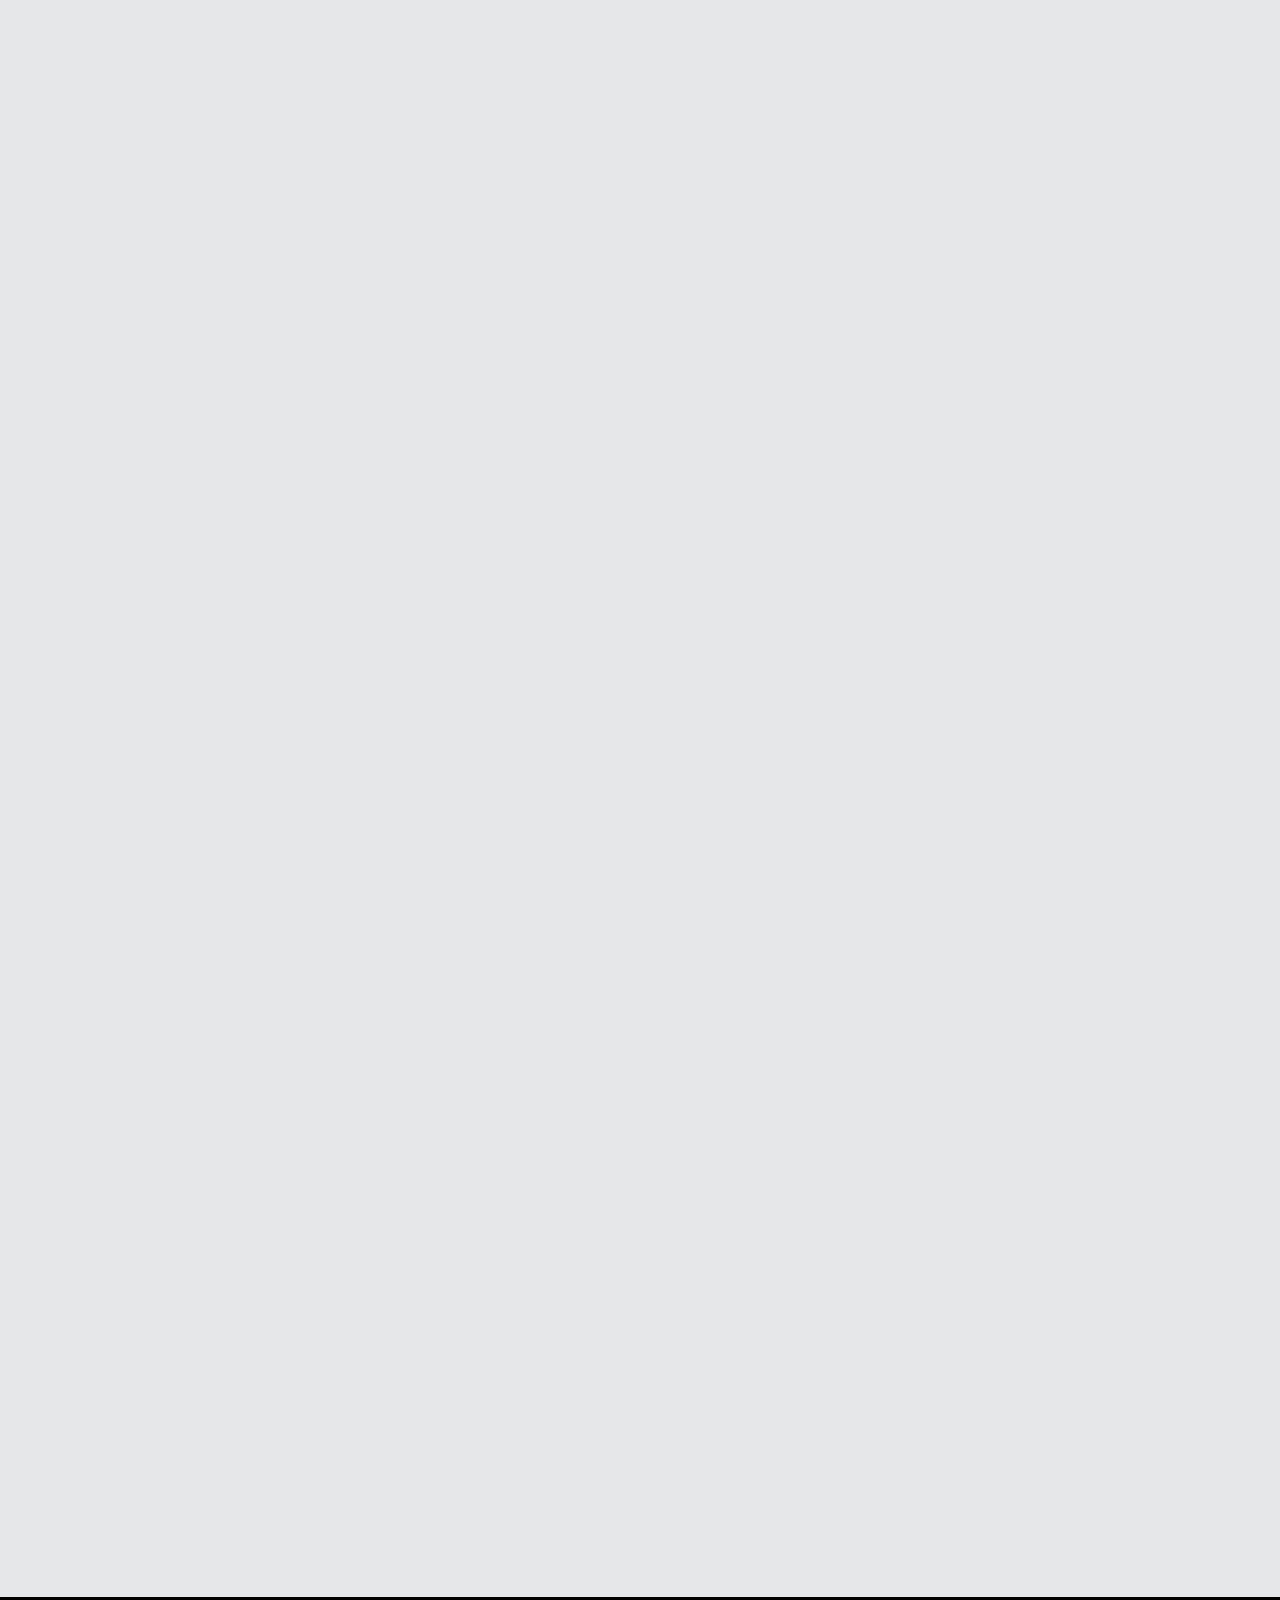
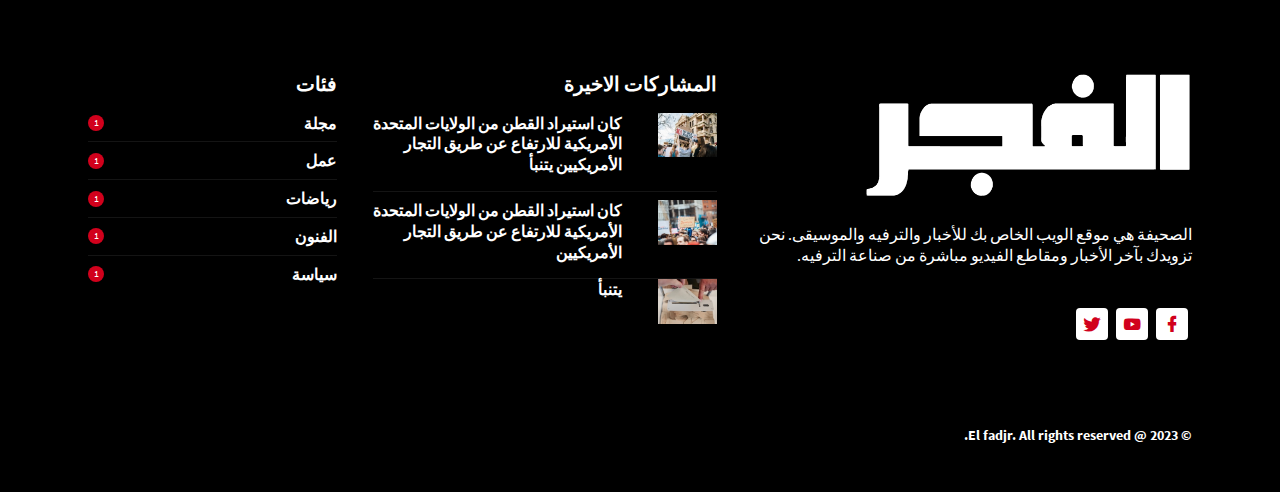
==== commit 1c956205: "up" ====
--- a/index.html
+++ b/index.html
@@ -717,7 +717,7 @@
                     <div class="container">
                         <div class="row">
                             <div class="col-sm-5">
-                                <img src="assets/images/logo.png" class="footer-logo" alt="" />
+                                <img src="assets/images/logo.png" class="footer-logo w-75" alt="" />
                                 <h5 class="font-weight-normal mt-4 mb-5">
                                     الصحيفة هي موقع الويب الخاص بك للأخبار والترفيه والموسيقى. نحن
                                     تزويدك بآخر الأخبار ومقاطع الفيديو مباشرة من
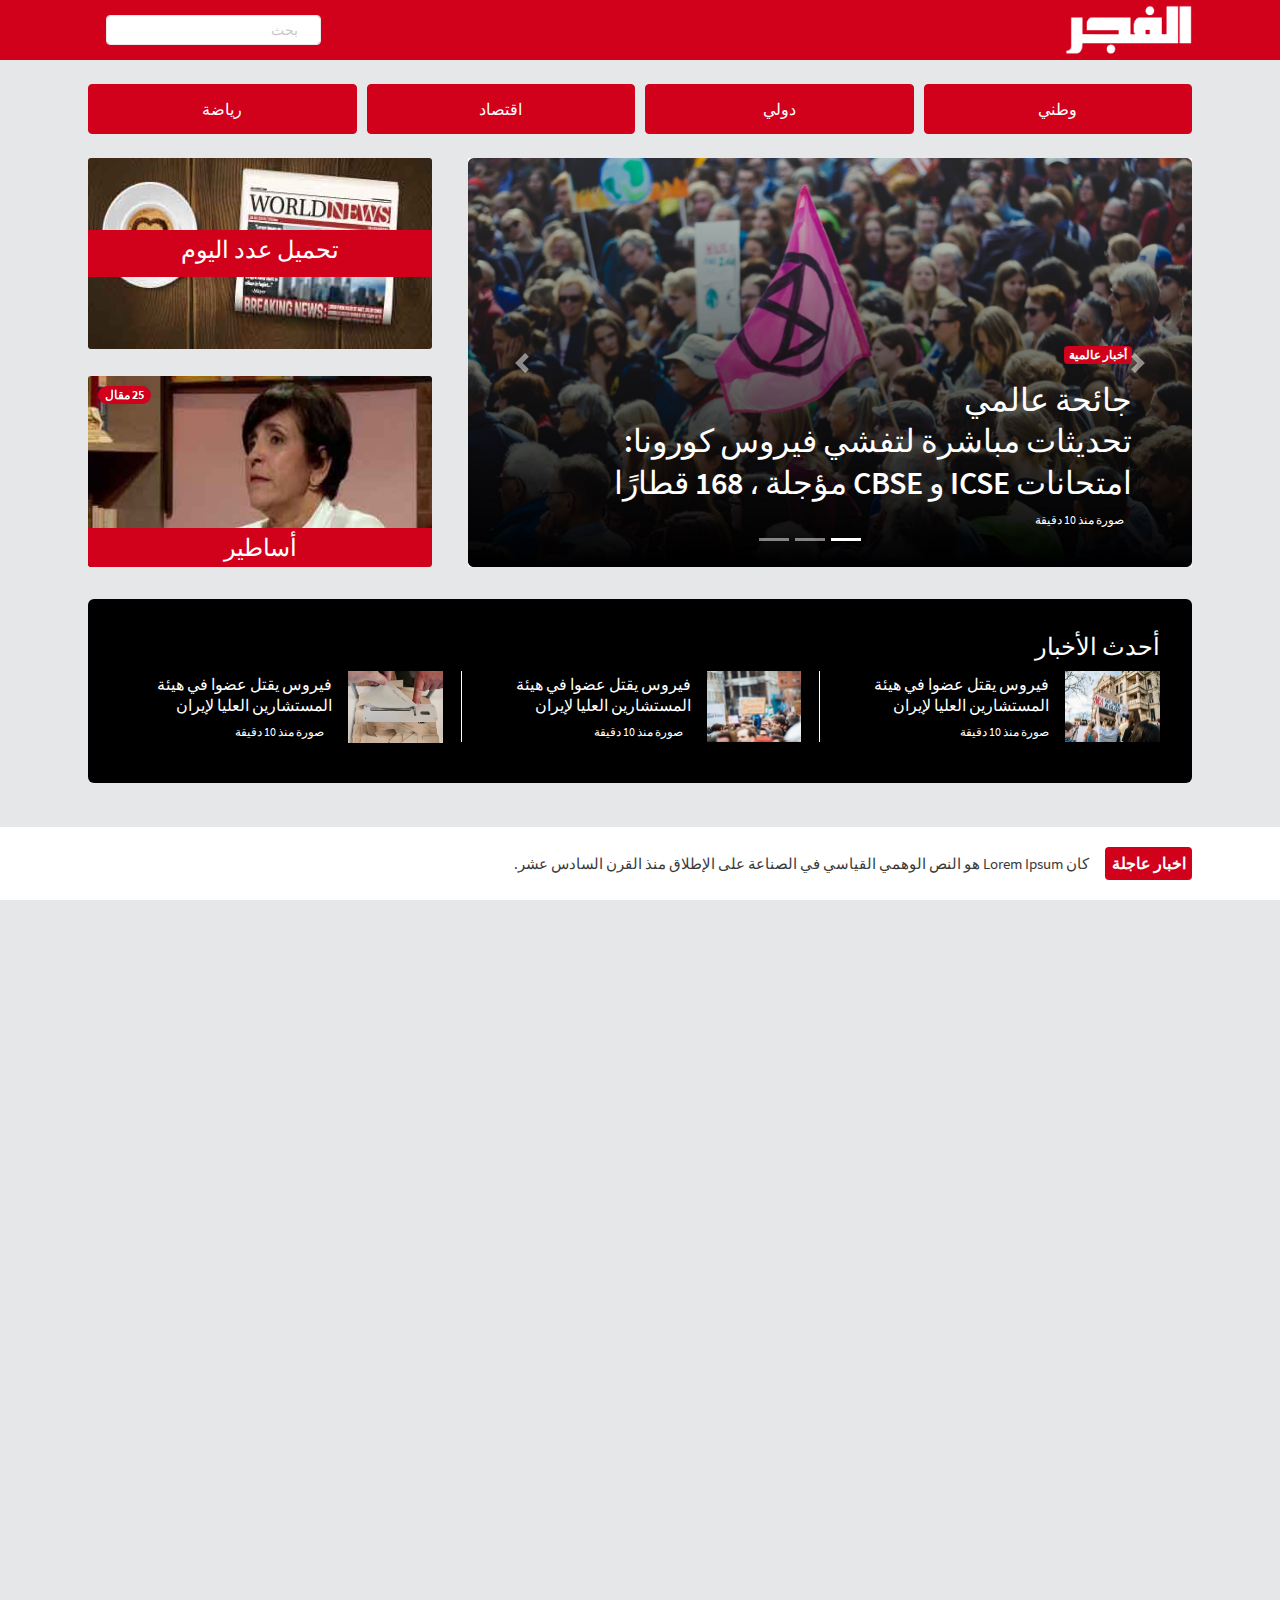
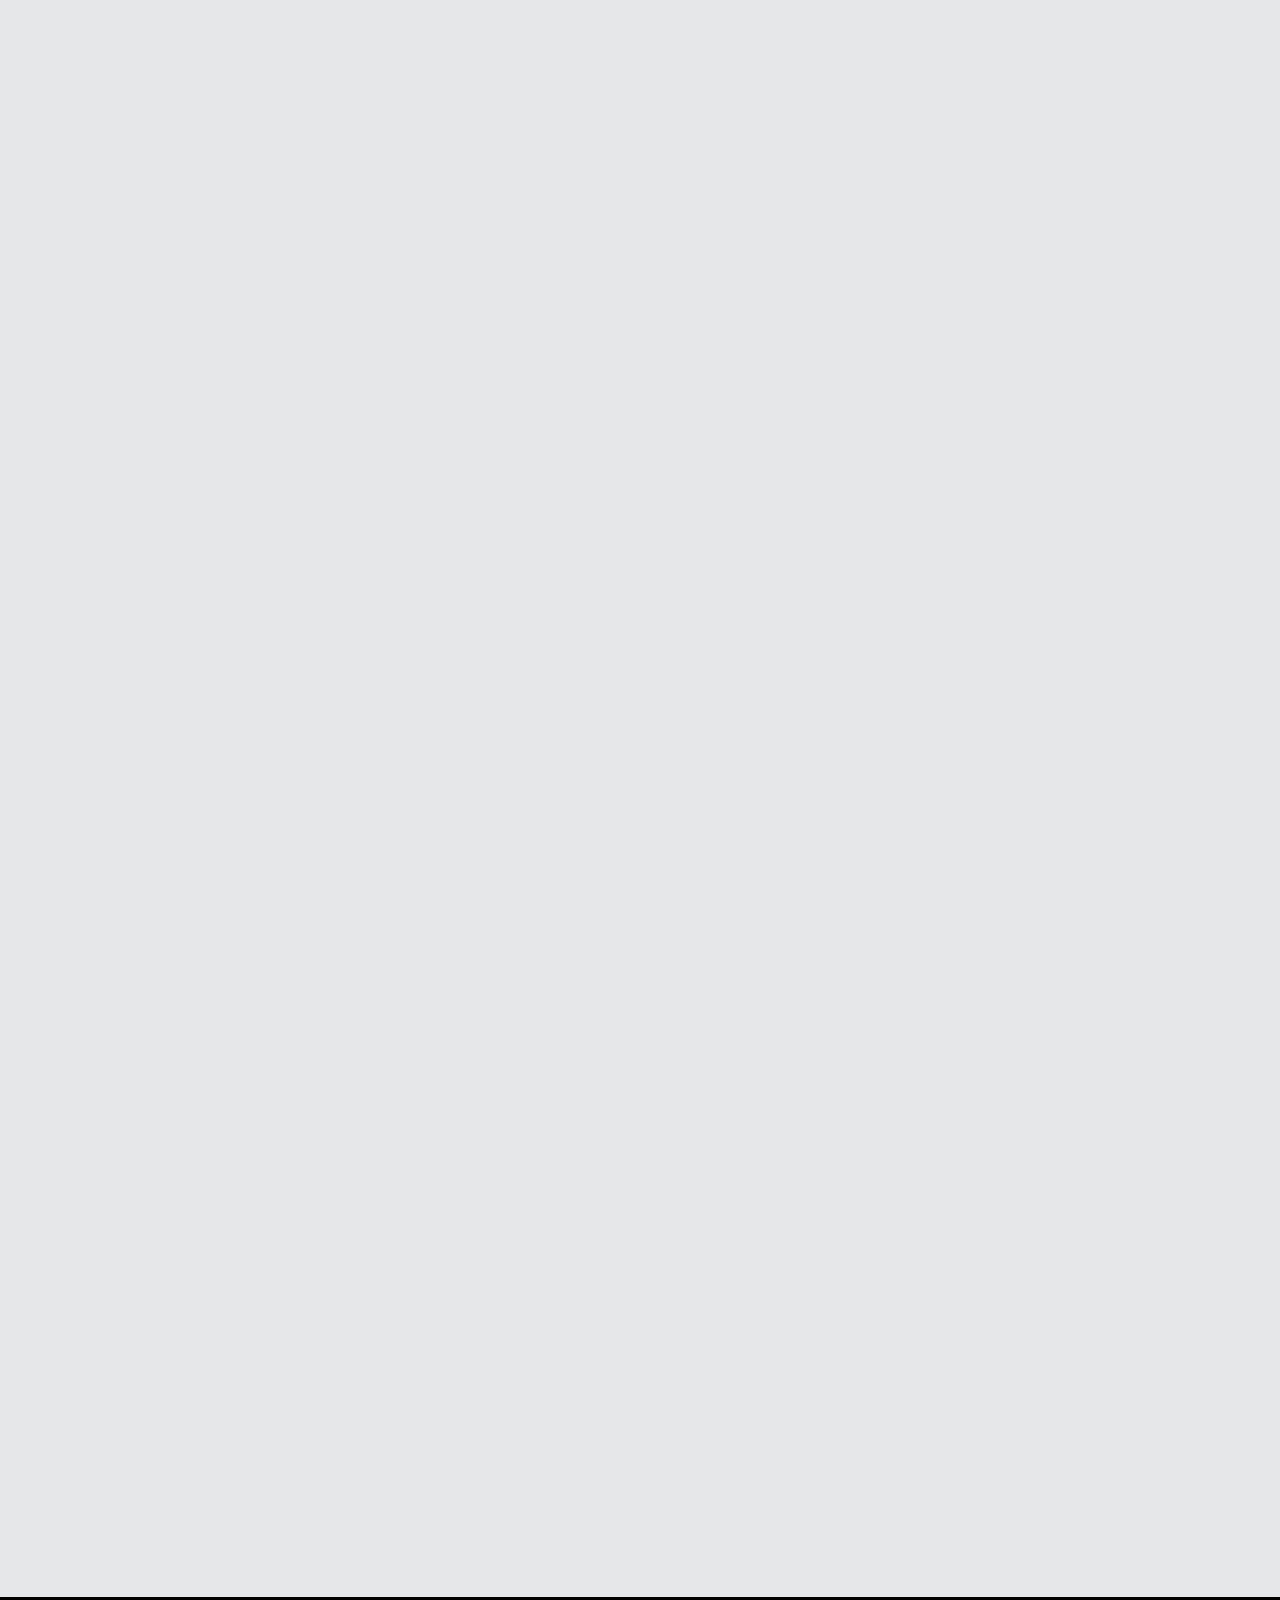
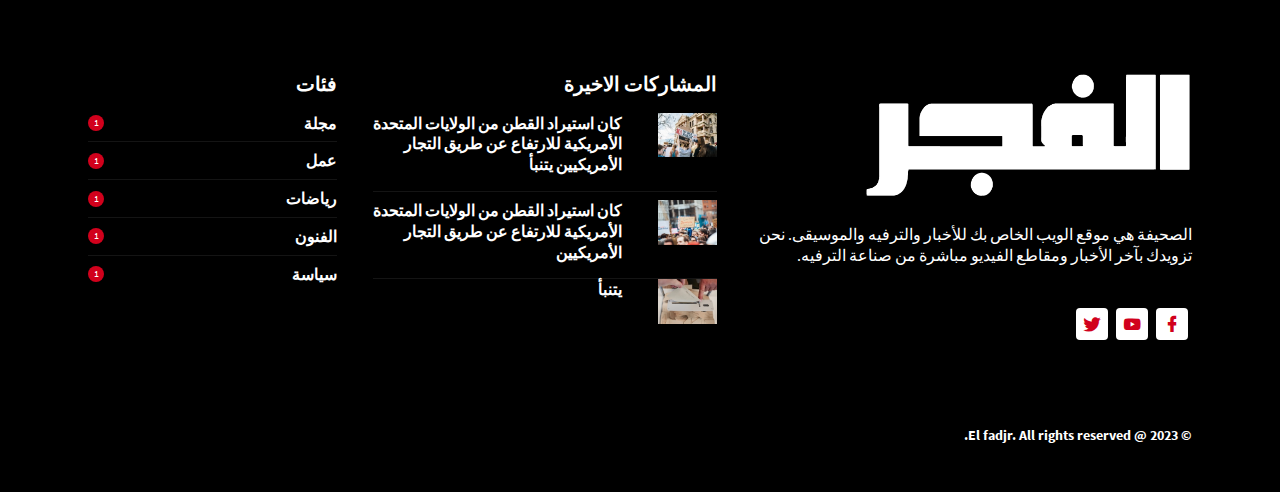
==== commit d2fef12e: "up" ====
--- a/index.html
+++ b/index.html
@@ -101,7 +101,9 @@
                         <div class="swiper-wrapper px-sm-4 px-md-0">
                           <!-- Slides -->
                           <div class="swiper-slide">
+                            <a href="pages/business.html" target="_blank" rel="noopener noreferrer">
                             <button type="button" style="width:100%" class="btn btn-primary btn-lg " dir="rtl">وطني</button>
+                        </a>
                           </div>
 
                           <div class="swiper-slide">
@@ -109,11 +111,11 @@
                           </div>
 
                           <div class="swiper-slide">
-                            <button type="button" class="btn btn-primary btn-lg btn-block" dir="rtl">دولي</button>
+                            <button type="button" class="btn btn-primary btn-lg btn-block" dir="rtl">اقتصاد</button>
                         </div>
 
                         <div class="swiper-slide">
-                            <button type="button" class="btn btn-primary btn-lg btn-block" dir="rtl">دولي</button>
+                            <button type="button" class="btn btn-primary btn-lg btn-block" dir="rtl">رياضة</button>
                         </div>
                         </div>
                       
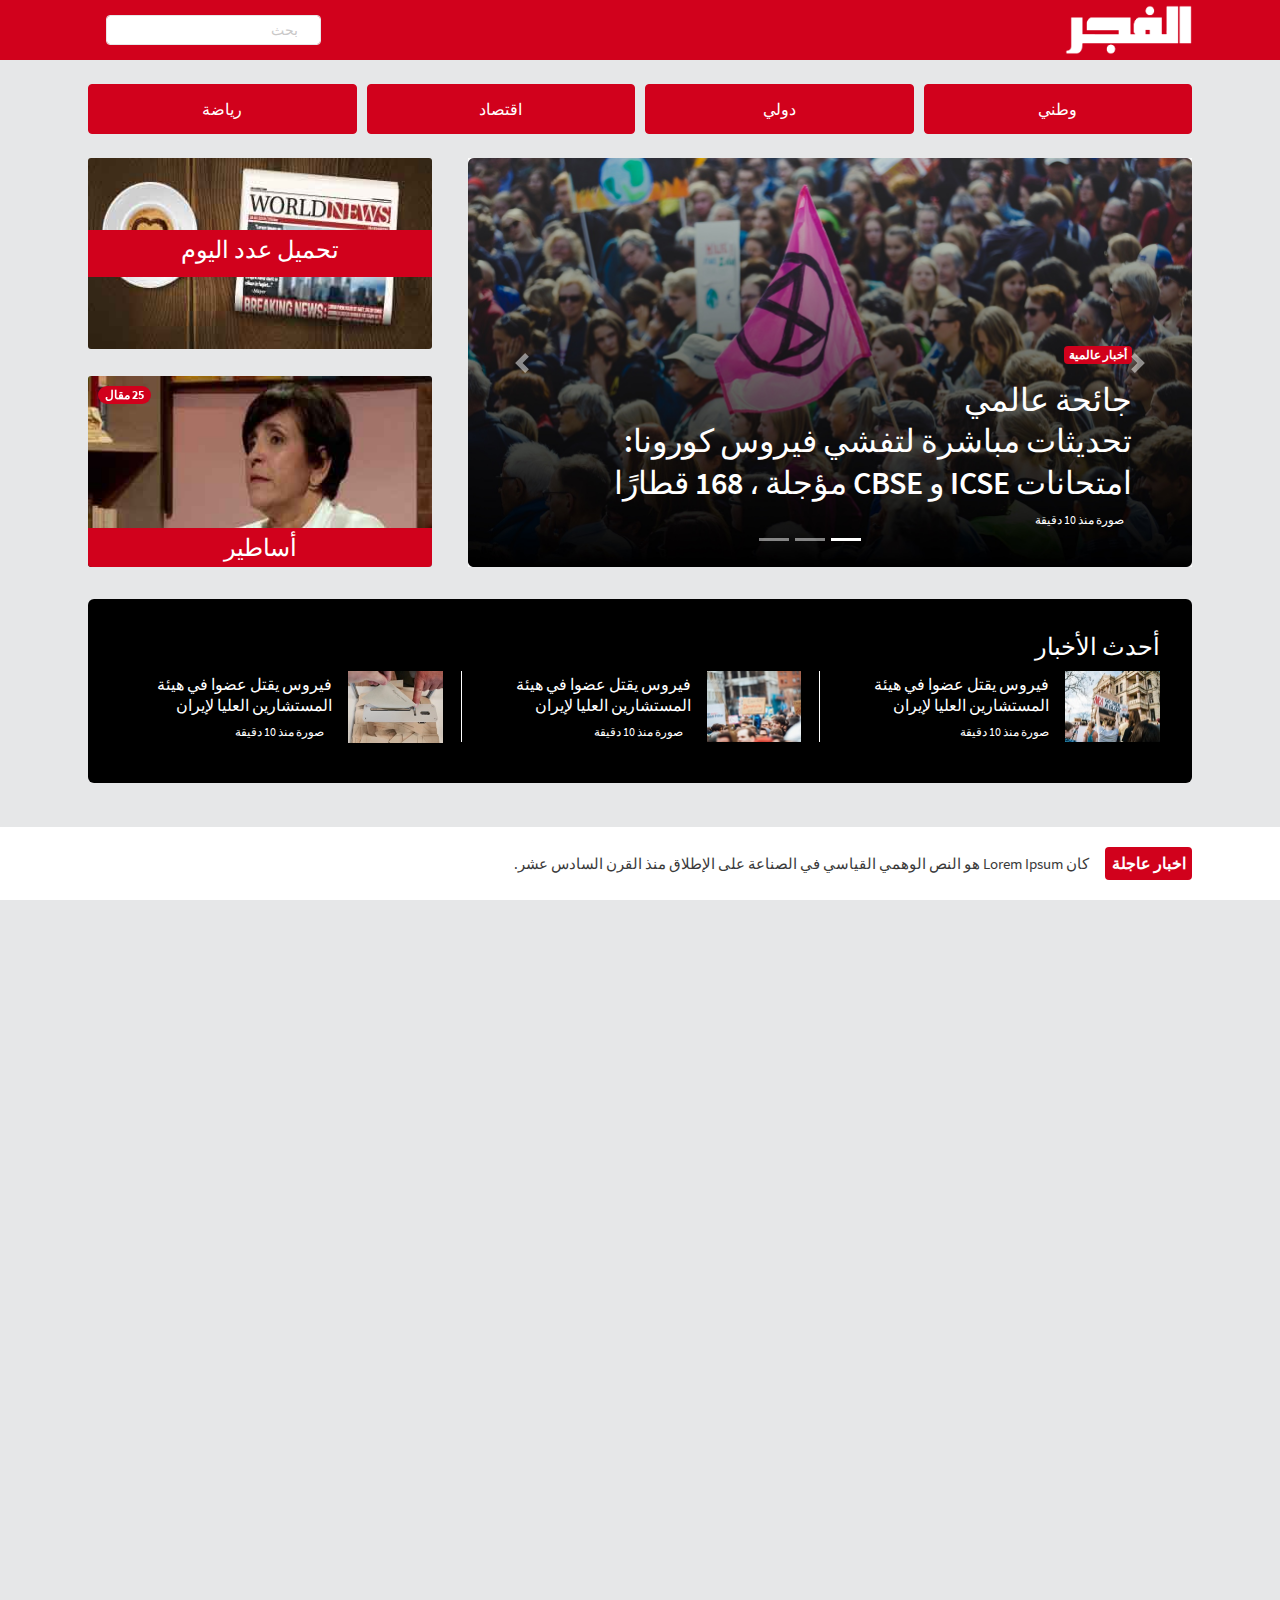
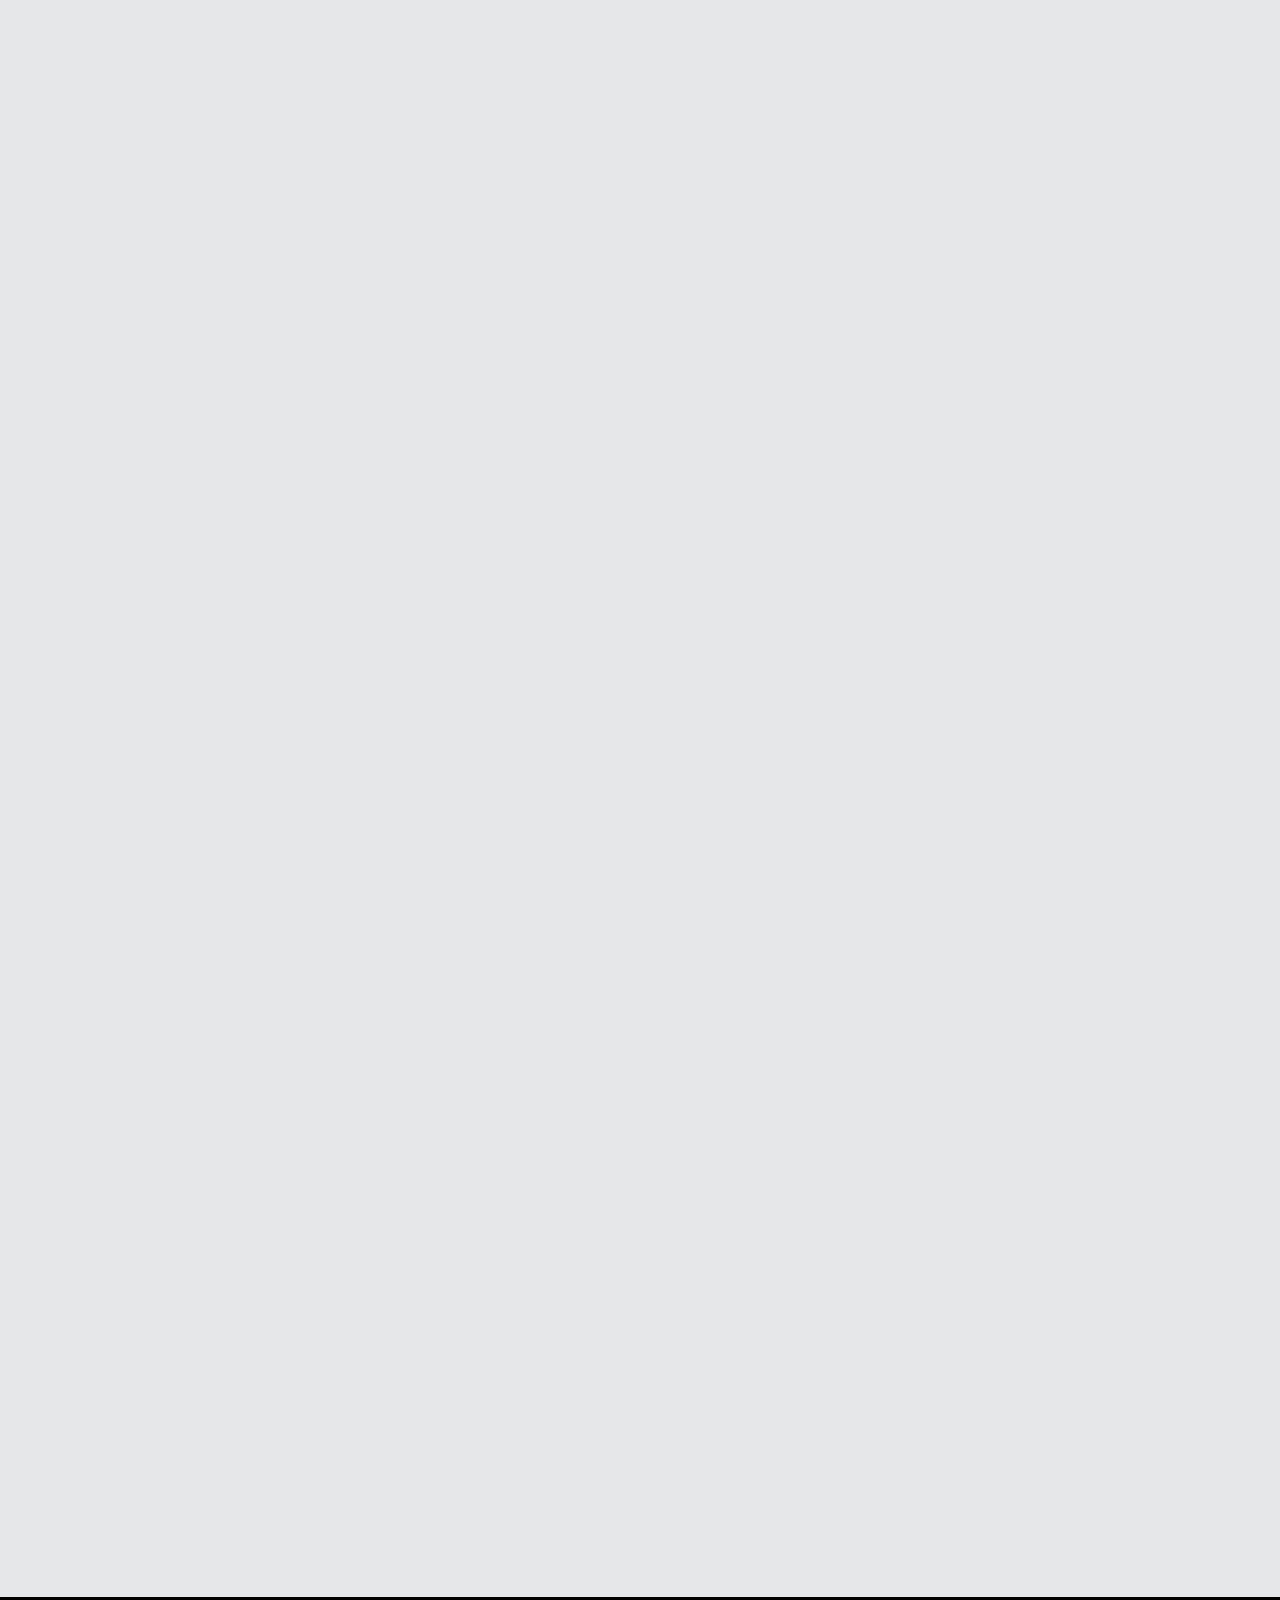
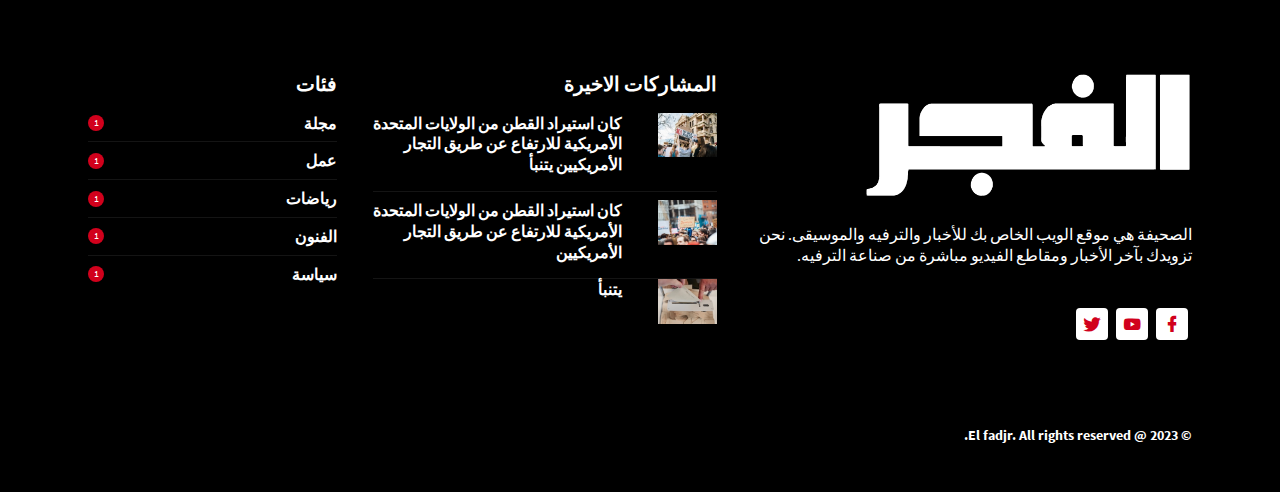
==== commit 0c5a40fe: "up" ====
--- a/index.html
+++ b/index.html
@@ -107,15 +107,18 @@
                           </div>
 
                           <div class="swiper-slide">
-                            <button type="button" class="btn btn-primary btn-lg btn-block" dir="rtl">دولي</button>
+                            <a href="pages/business.html" target="_blank" rel="noopener noreferrer"><button type="button" class="btn btn-primary btn-lg btn-block" dir="rtl">دولي</button>
+                            </a>
                           </div>
 
                           <div class="swiper-slide">
-                            <button type="button" class="btn btn-primary btn-lg btn-block" dir="rtl">اقتصاد</button>
+                            <a href="pages/business.html" target="_blank" rel="noopener noreferrer"><button type="button" class="btn btn-primary btn-lg btn-block" dir="rtl">اقتصاد</button>
+                            </a>
                         </div>
 
                         <div class="swiper-slide">
-                            <button type="button" class="btn btn-primary btn-lg btn-block" dir="rtl">رياضة</button>
+                            <a href="pages/business.html" target="_blank" rel="noopener noreferrer"><button type="button" class="btn btn-primary btn-lg btn-block" dir="rtl">رياضة</button>
+                            </a>
                         </div>
                         </div>
                       
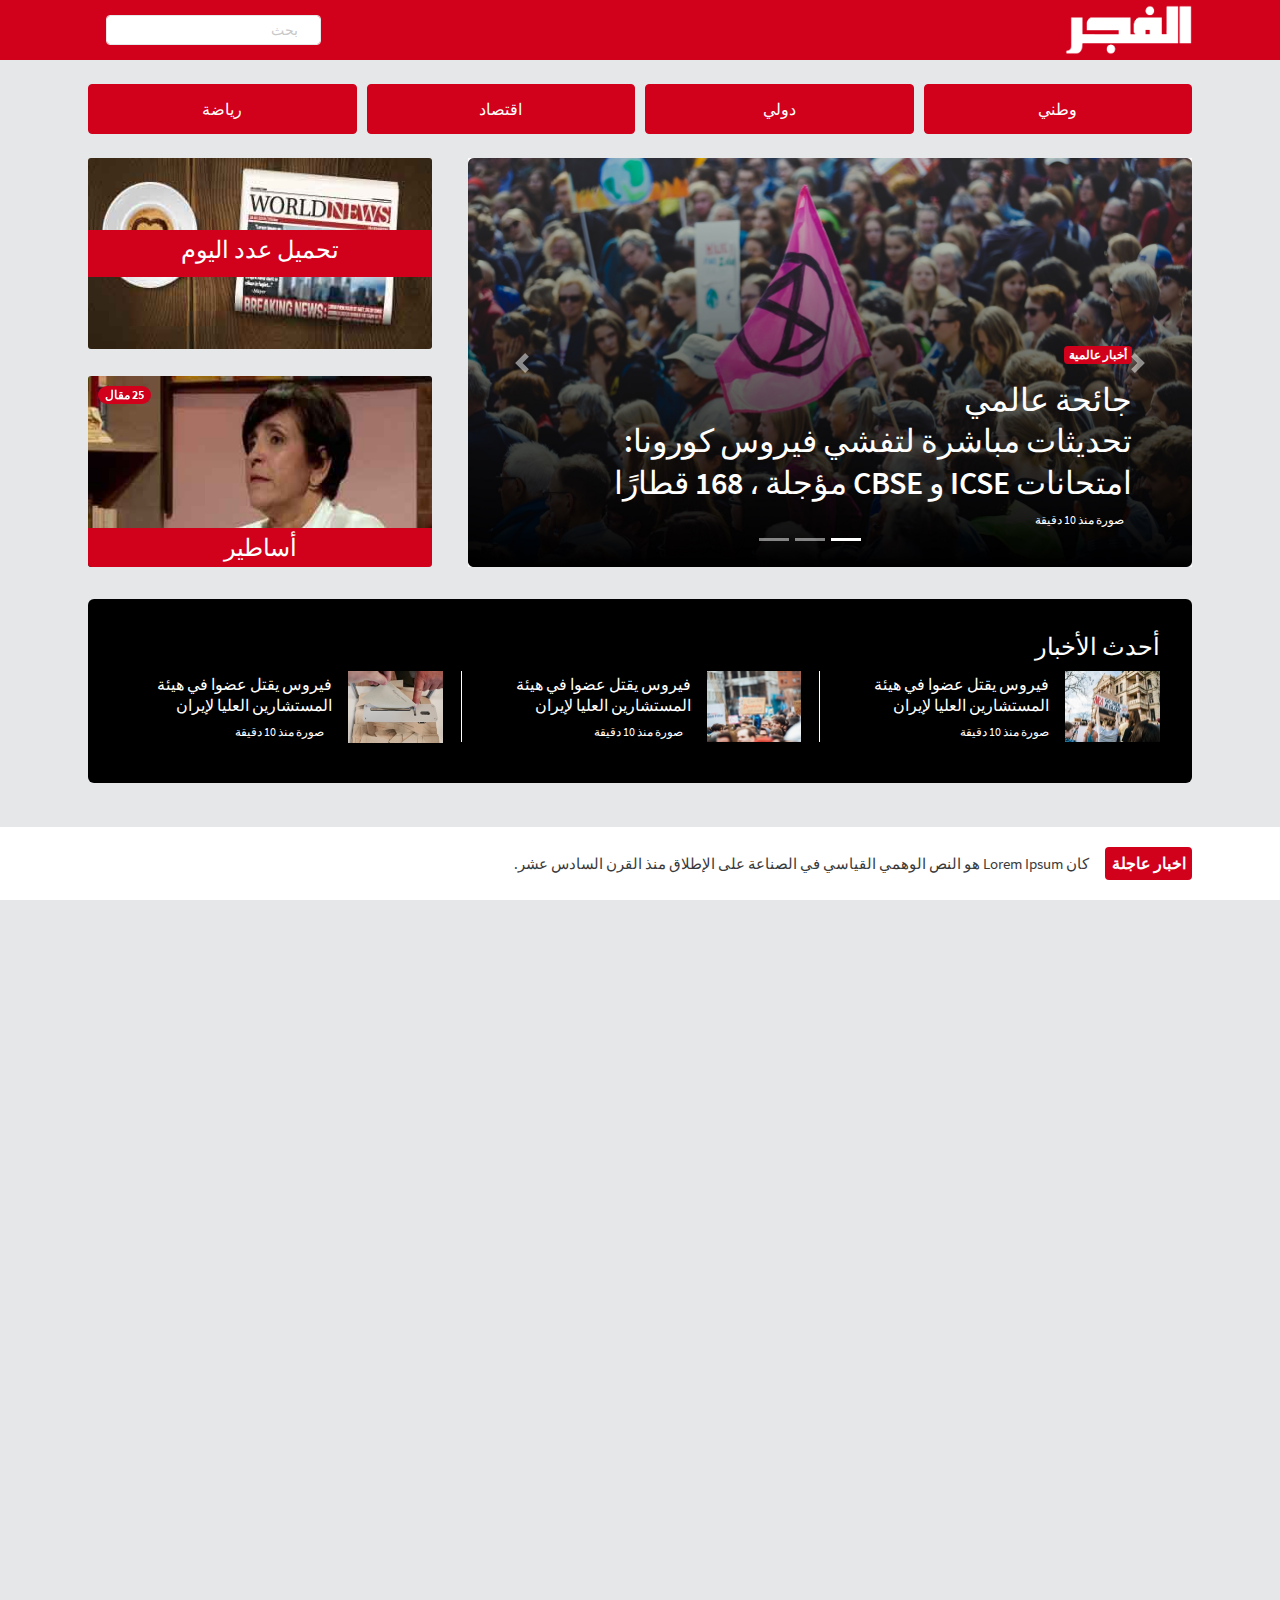
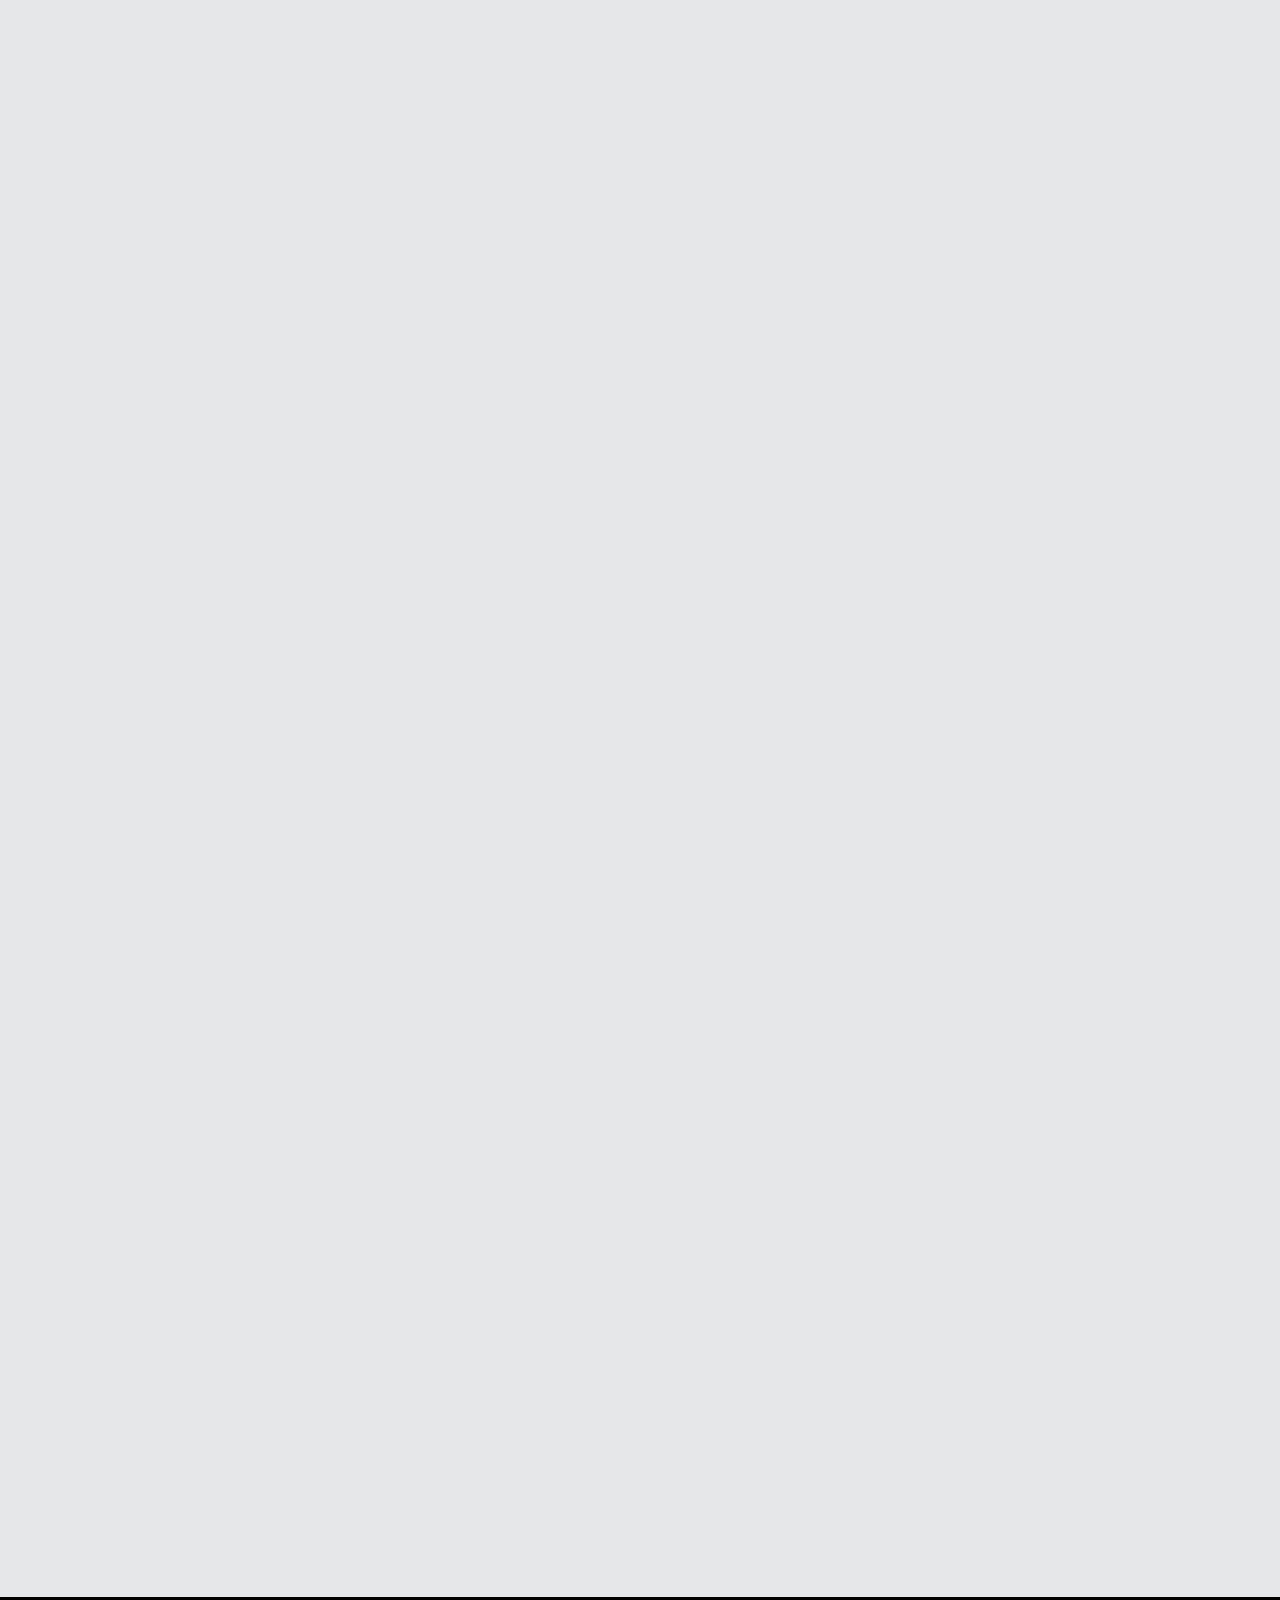
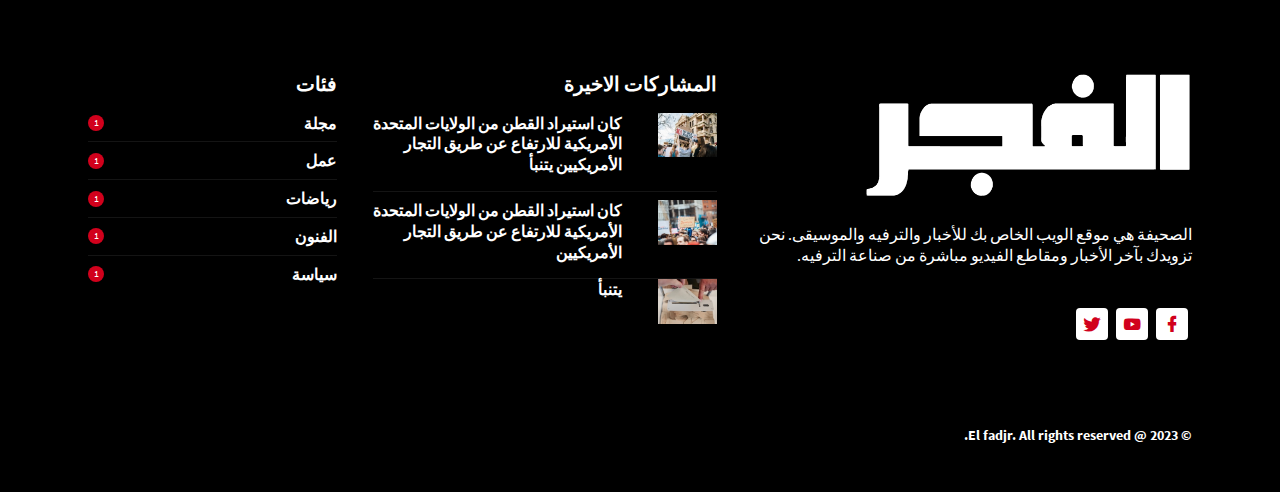
==== commit bc108719: "up" ====
--- a/index.html
+++ b/index.html
@@ -101,23 +101,23 @@
                         <div class="swiper-wrapper px-sm-4 px-md-0">
                           <!-- Slides -->
                           <div class="swiper-slide">
-                            <a href="pages/business.html" target="_blank" rel="noopener noreferrer">
+                            <a href="pages/business.html"  rel="noopener noreferrer">
                             <button type="button" style="width:100%" class="btn btn-primary btn-lg " dir="rtl">وطني</button>
                         </a>
                           </div>
 
                           <div class="swiper-slide">
-                            <a href="pages/business.html" target="_blank" rel="noopener noreferrer"><button type="button" class="btn btn-primary btn-lg btn-block" dir="rtl">دولي</button>
+                            <a href="pages/business.html"  rel="noopener noreferrer" style="text-decoration:none"><button type="button" class="btn btn-primary btn-lg btn-block" dir="rtl" >دولي</button>
                             </a>
                           </div>
 
                           <div class="swiper-slide">
-                            <a href="pages/business.html" target="_blank" rel="noopener noreferrer"><button type="button" class="btn btn-primary btn-lg btn-block" dir="rtl">اقتصاد</button>
+                            <a href="pages/business.html"  rel="noopener noreferrer" style="text-decoration:none" ><button type="button" class="btn btn-primary btn-lg btn-block" dir="rtl">اقتصاد</button>
                             </a>
                         </div>
 
                         <div class="swiper-slide">
-                            <a href="pages/business.html" target="_blank" rel="noopener noreferrer"><button type="button" class="btn btn-primary btn-lg btn-block" dir="rtl">رياضة</button>
+                            <a href="pages/business.html"  rel="noopener noreferrer" style="text-decoration:none"><button type="button" class="btn btn-primary btn-lg btn-block" dir="rtl">رياضة</button>
                             </a>
                         </div>
                         </div>
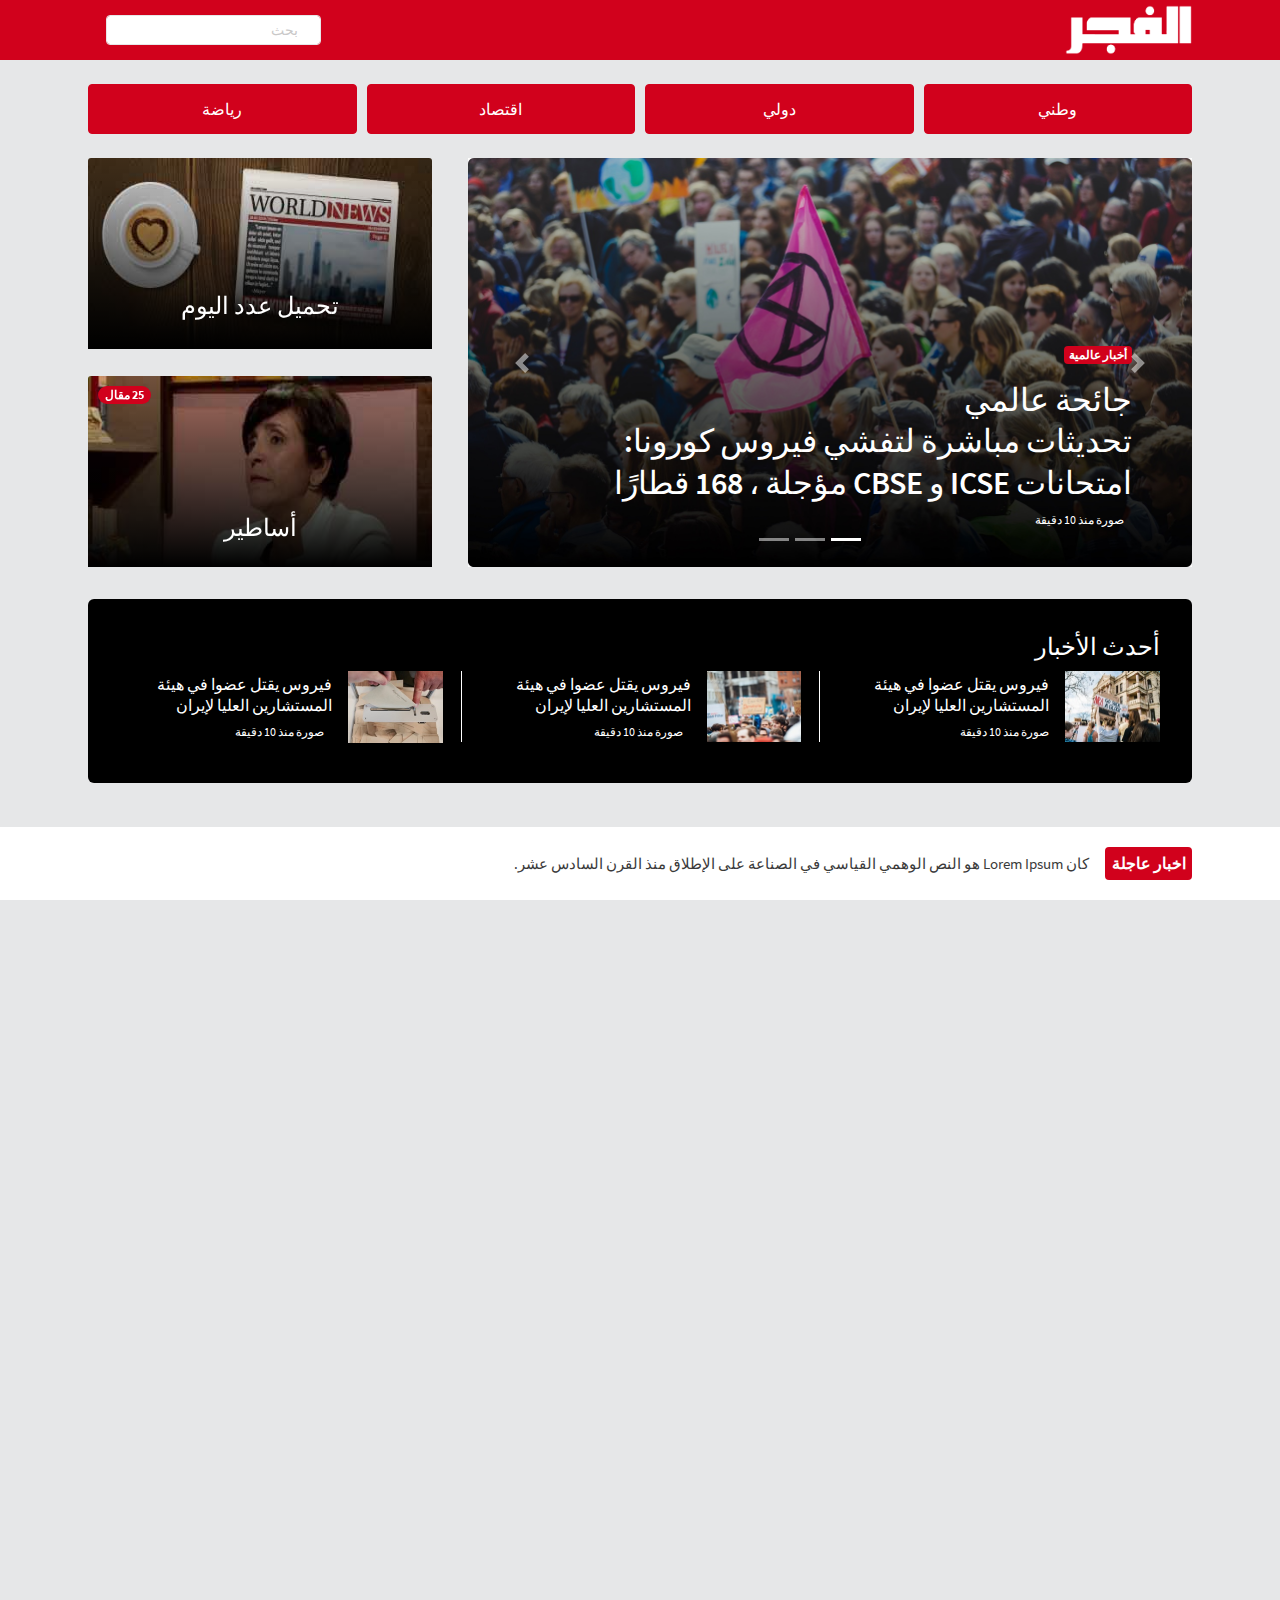
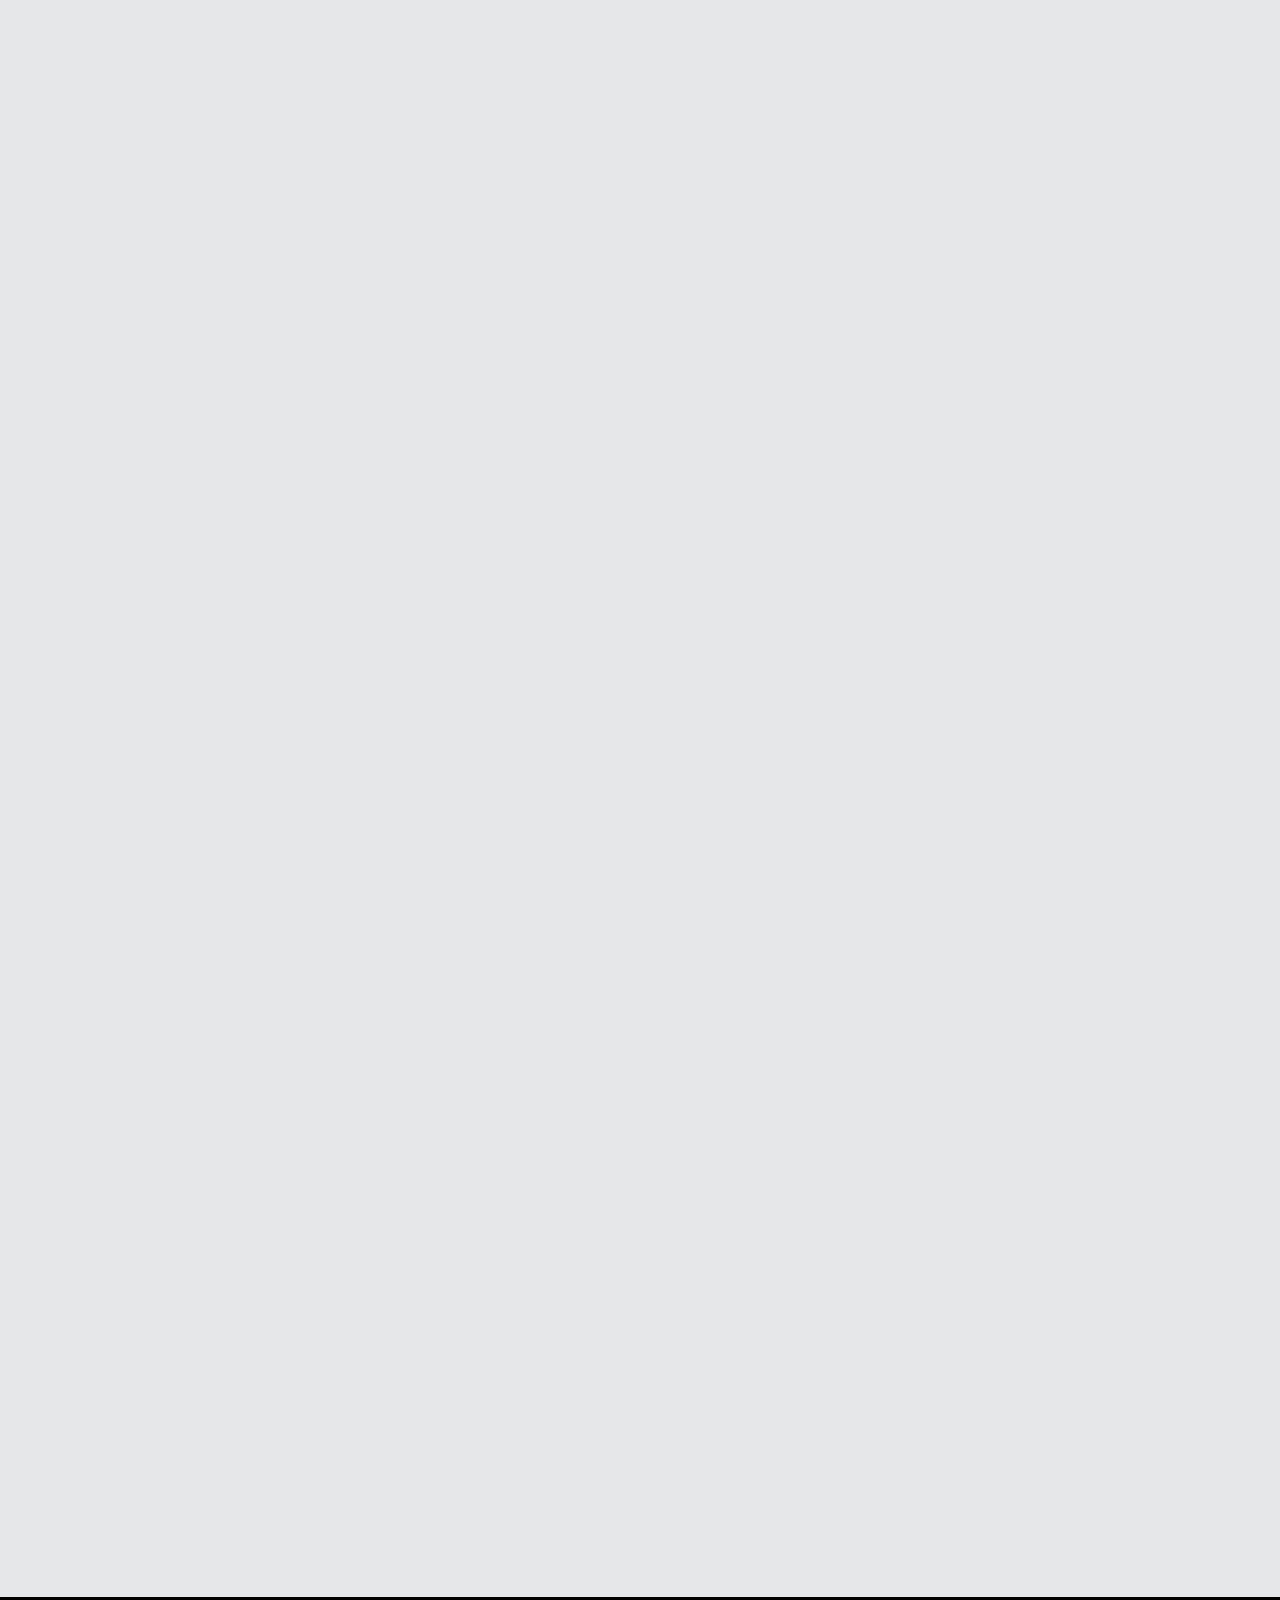
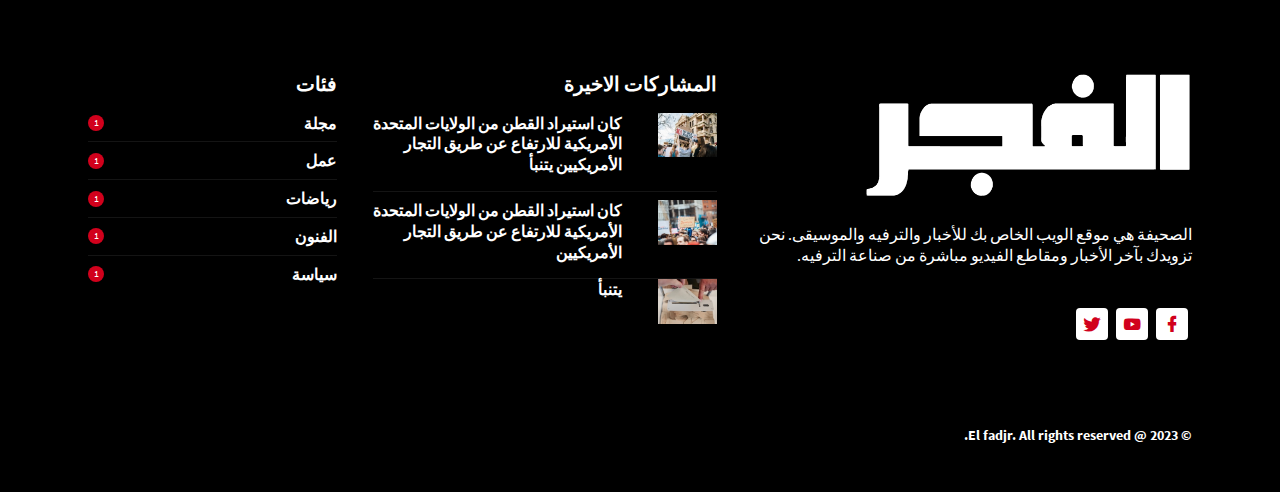
==== commit 7d1ef2dd: "UP" ====
--- a/index.html
+++ b/index.html
@@ -214,8 +214,9 @@
                           
                             <div class="row h-100">
                                 <div class="col-12 mb-2 ">
-                                    <div class="card align-items-center h-100"> <img class="card-img h-100" src="assets/images/journal.jpg" alt="Card image">
-                                        <div class="card-img-overlay d-flex justify-content-center m-auto align-items-center h-25 bg-primary " >
+                                    <div class="card align-items-center h-100 position-relative"> <img class="card-img h-100" src="assets/images/journal.jpg" alt="Card image">
+                                        <div class="position-absolute w-100 h-100 " style="background:linear-gradient(360deg,black,transparent)"></div>
+                                        <div  class="card-img-overlay position-absolute d-flex justify-content-center m-auto align-items-end " >
                                             <h2 class="text-white">تحميل عدد اليوم</h2>
                                         
                                         </div>
@@ -225,8 +226,10 @@
 
                                 <div class="col-12 ">
                                     <div class="card h-100"> <img class="card-img position-relative h-100" src="assets/images/assatir.jpg" alt="Card image">
+                                        
+                                        <div class="position-absolute w-100 h-100 " style="background:linear-gradient(360deg,black,transparent)"></div>
                                         <span class="badge badge-pill badge-primary position-absolute" style="left:10px; top:10px;" >25 مقال</span>
-                                        <div class=" position-absolute text-center w-100 bg-primary rounded-bottom" style="bottom:0">
+                                        <div class=" position-absolute text-center w-100 rounded-bottom " style="bottom: 20px;">
                                           <h2 class="text-white my-1">أساطير</h2>
                                         </div>
                                       </div>
@@ -431,15 +434,17 @@
                                     <div class="col-6 pl-0">
                                         <div class="card  "> <img class="card-img" src="assets/images/sante.jpg" alt="Card image">
                                             <span class="badge badge-pill badge-primary position-absolute" style="left:10px; top:10px;" >25 مقال</span>
-                                            <div class="position-absolute text-center w-100 bg-primary rounded-bottom" style="bottom:0" >
+                                            <div class="position-absolute w-100 h-100 " style="background:linear-gradient(360deg,black,transparent)"></div>
+                                            <div class="position-absolute text-center w-100  rounded-bottom" style="bottom: 20px;" >
                                               <h2 class="text-white my-1">صحة</h2>
                                             </div>
                                           </div>
                                     </div>
                                     <div class="col-6 pl-0">
                                         <div class="card "> <img class="card-img" src="assets/images/culture.jpg" alt="Card image">
+                                            <div class="position-absolute w-100 h-100 " style="background:linear-gradient(360deg,black,transparent)"></div>
                                             <span class="badge badge-pill badge-primary position-absolute " style="left:10px; top:10px;" >25 مقال</span>
-                                            <div class="position-absolute text-center w-100 bg-primary rounded-bottom " style="bottom:0">
+                                            <div class="position-absolute text-center w-100  rounded-bottom " style="bottom: 20px;">
                                               <h2 class="text-white my-1">ثقافة</h2>
                                             </div>
                                           </div>
@@ -448,8 +453,9 @@
                             </div>
                             <div class="row pr-3">
                                         <div class="card"> <img class="card-img" src="/assets/images/tech.jpg" alt="Card image">
+                                            <div class="position-absolute w-100 h-100 " style="background:linear-gradient(360deg,black,transparent)"></div>
                                             <span class="badge badge-pill badge-primary position-absolute" style="left:10px; top:10px;" >25 مقال</span>
-                                            <div class="position-absolute text-center w-100 bg-primary rounded-bottom" style="bottom:0" >
+                                            <div class="position-absolute text-center w-100  rounded-bottom" style="bottom: 20px;" >
                                               <h2 class="text-white my-1">تكنولوجيا</h2>
                                             </div>
                                           </div>
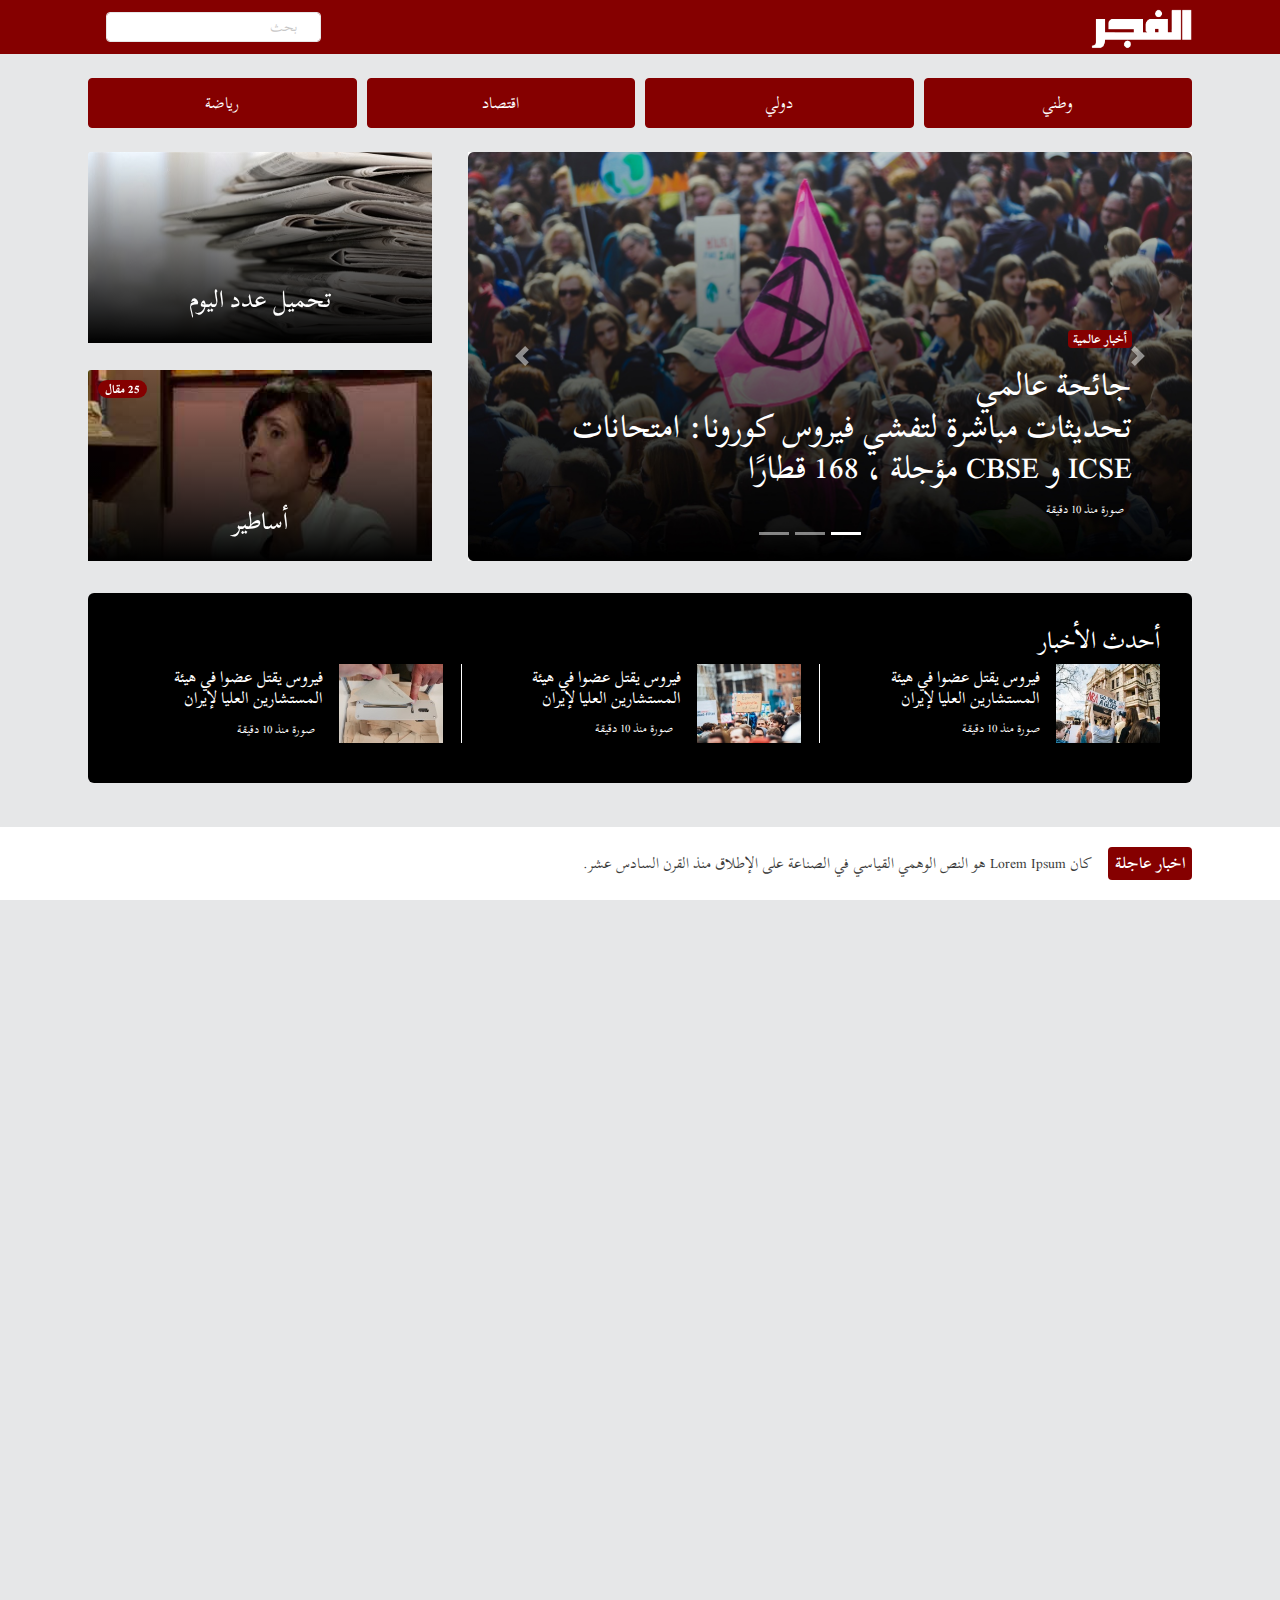
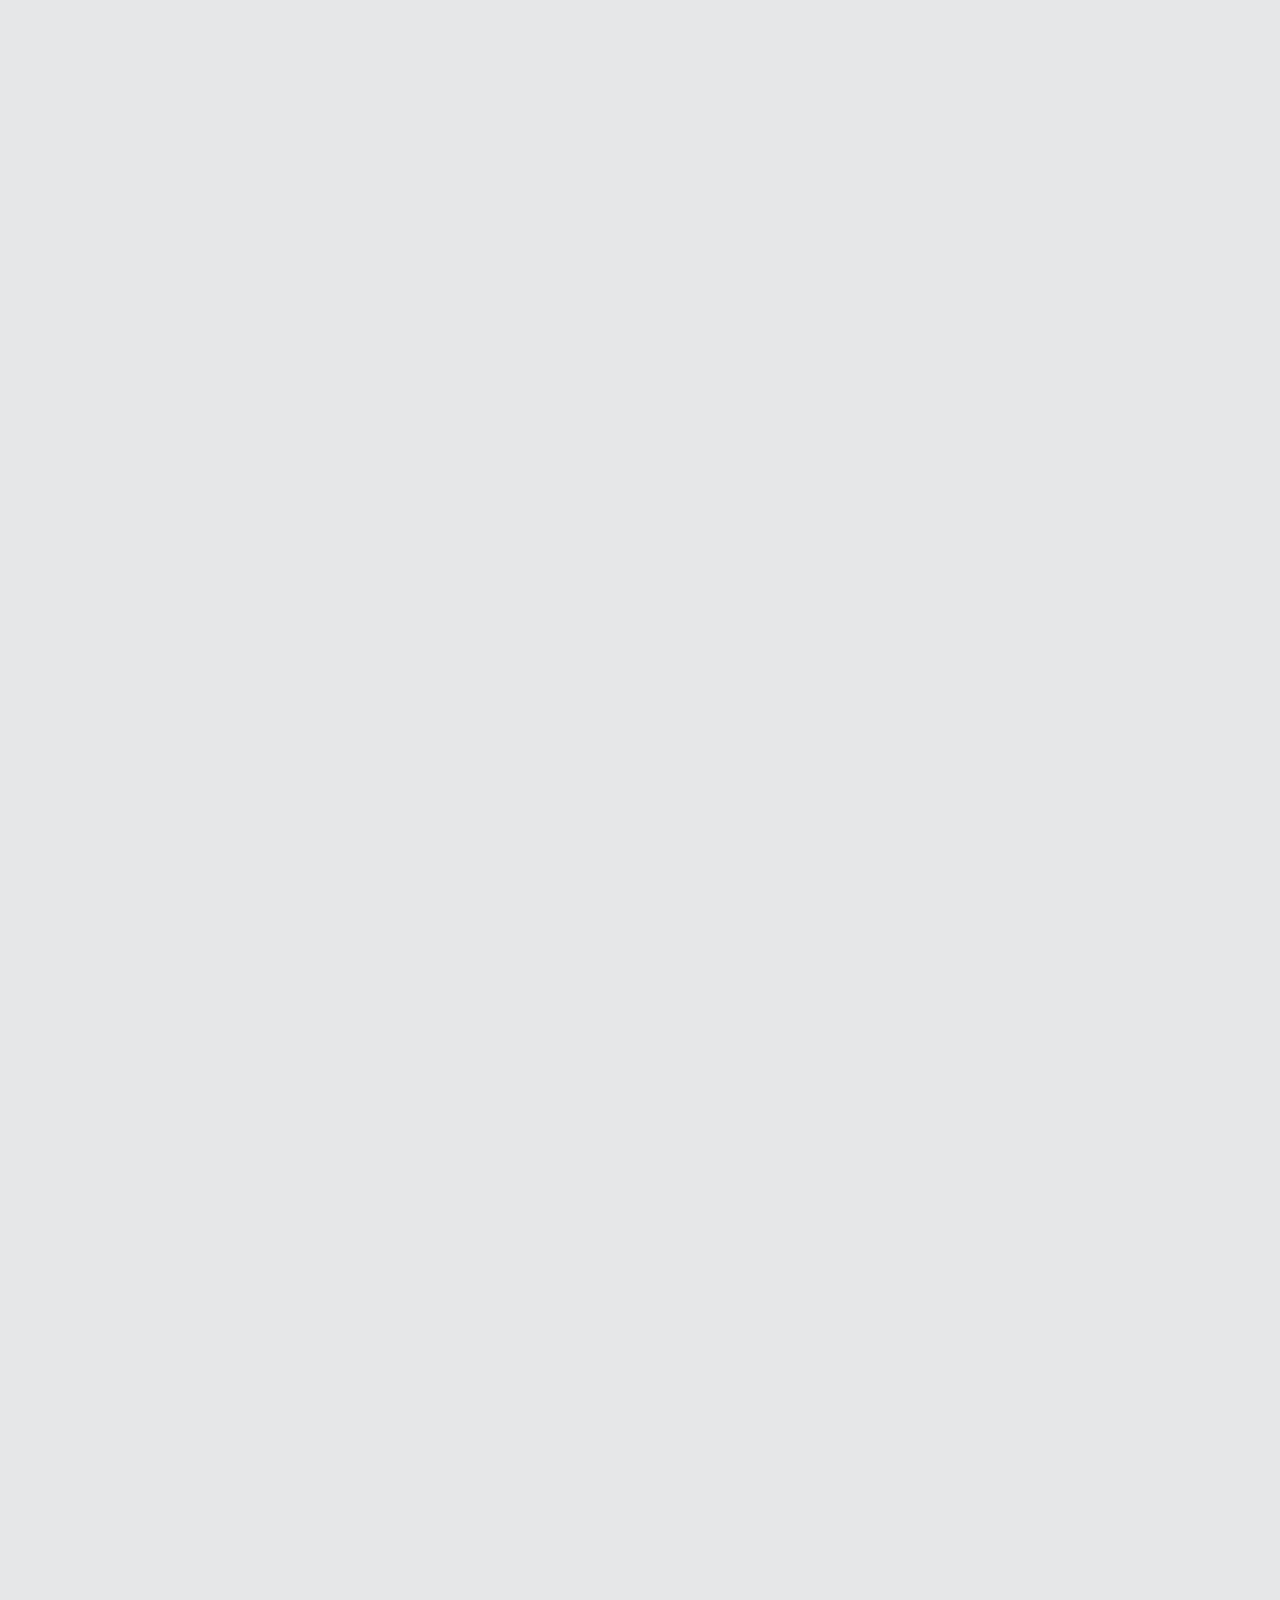
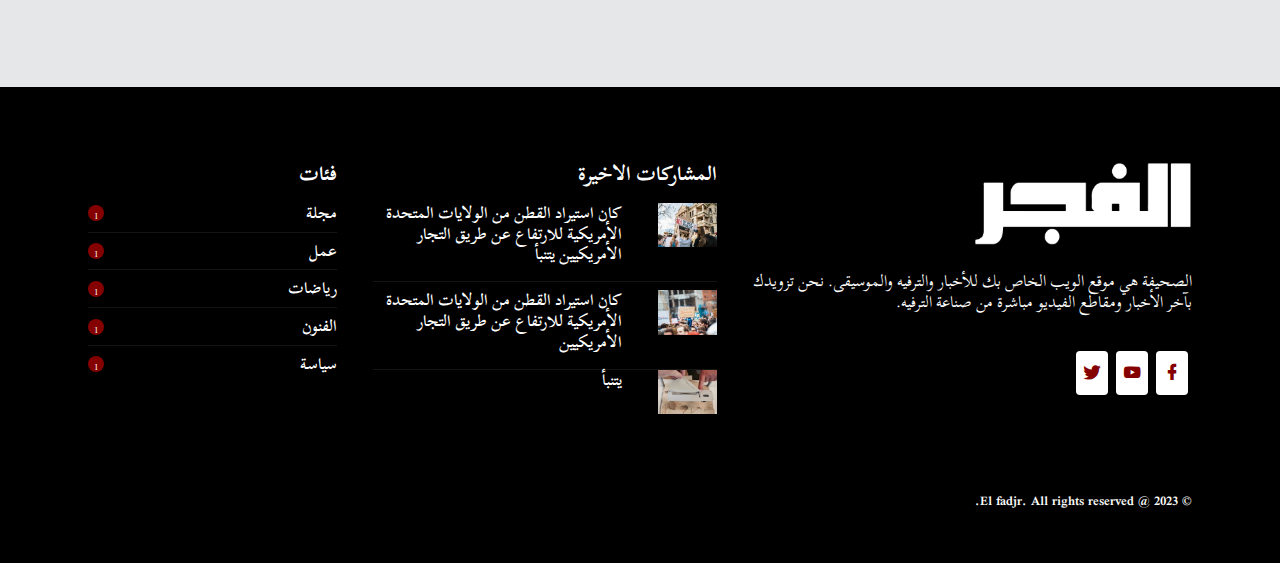
==== commit 75e62aa5: "up" ====
--- a/index.html
+++ b/index.html
@@ -16,9 +16,13 @@
 
     <!-- inject:css -->
     <link rel="stylesheet" href="assets/css/style.css">
+    <link rel="preconnect" href="https://fonts.googleapis.com">
+    <link rel="preconnect" href="https://fonts.gstatic.com" crossorigin>
+    <link href="https://fonts.googleapis.com/css2?family=Scheherazade+New&display=swap" rel="stylesheet">
     <style>
         body {
             text-align: right !important;
+            font-family: 'Scheherazade New', serif;
         }
         .search-icon {
             background-color: transparent !important;
@@ -55,7 +59,7 @@
                             <div class="d-flex align-items-center justify-content-between">
                                 <div>
                                     <a class="navbar-brand" href="#"><img src="assets/images/logo.png"
-                                            alt="" style="height: 50px;width:auto" /></a>
+                                            alt="" style="height: 40px;width:auto" /></a>
                                 </div>  
                                 <div class="input-group rounded col-lg-3 input-group-sm" >
                                     <div class="input-group-prepend">
@@ -728,7 +732,7 @@
                     <div class="container">
                         <div class="row">
                             <div class="col-sm-5">
-                                <img src="assets/images/logo.png" class="footer-logo w-75" alt="" />
+                                <img src="assets/images/logo.png" class="footer-logo w-50" alt="" />
                                 <h5 class="font-weight-normal mt-4 mb-5">
                                     الصحيفة هي موقع الويب الخاص بك للأخبار والترفيه والموسيقى. نحن
                                     تزويدك بآخر الأخبار ومقاطع الفيديو مباشرة من
--- a/assets/css/style.css
+++ b/assets/css/style.css
@@ -45,7 +45,7 @@
   --success: #3e8177;
   --info: #4d7cff;
   --warning: #f5a623;
-  --danger: #d1011c;
+  --danger: #850000;
   --light: #f8f8f8;
   --dark: #000000;
   --breakpoint-xs: 0;
@@ -2356,8 +2356,8 @@
 
 .btn-primary {
   color: #fff;
-  background-color: #d1011c;
-  border-color: #d1011c;
+  background-color: #850000;
+  border-color: #850000;
 }
 
 .btn-primary:hover {
@@ -2368,8 +2368,8 @@
 
 .btn-primary:focus, .btn-primary.focus {
   color: #fff;
-  background-color: #d1011c;
-  border-color: #d1011c;
+  background-color: #850000;
+  border-color: #850000;
   box-shadow: 0 0 0 0.2rem rgba(41, 74, 122, 0.5);
 }
 
@@ -2382,8 +2382,8 @@
 .btn-primary:not(:disabled):not(.disabled):active, .btn-primary:not(:disabled):not(.disabled).active,
 .show > .btn-primary.dropdown-toggle {
   color: #fff;
-  background-color: #d1011c;
-  border-color: #d1011c;
+  background-color: #850000;
+  border-color: #850000;
 }
 
 .btn-primary:not(:disabled):not(.disabled):active:focus, .btn-primary:not(:disabled):not(.disabled).active:focus,
@@ -2541,8 +2541,8 @@
 
 .btn-danger {
   color: #fff;
-  background-color: #d1011c;
-  border-color: #d1011c;
+  background-color: #850000;
+  border-color: #850000;
 }
 
 .btn-danger:hover {
@@ -2560,8 +2560,8 @@
 
 .btn-danger.disabled, .btn-danger:disabled {
   color: #fff;
-  background-color: #d1011c;
-  border-color: #d1011c;
+  background-color: #850000;
+  border-color: #850000;
 }
 
 .btn-danger:not(:disabled):not(.disabled):active, .btn-danger:not(:disabled):not(.disabled).active,
@@ -2811,14 +2811,14 @@
 }
 
 .btn-outline-danger {
-  color: #d1011c;
-  border-color: #d1011c;
+  color: #850000;
+  border-color: #850000;
 }
 
 .btn-outline-danger:hover {
   color: #fff;
-  background-color: #d1011c;
-  border-color: #d1011c;
+  background-color: #850000;
+  border-color: #850000;
 }
 
 .btn-outline-danger:focus, .btn-outline-danger.focus {
@@ -2826,15 +2826,15 @@
 }
 
 .btn-outline-danger.disabled, .btn-outline-danger:disabled {
-  color: #d1011c;
+  color: #850000;
   background-color: transparent;
 }
 
 .btn-outline-danger:not(:disabled):not(.disabled):active, .btn-outline-danger:not(:disabled):not(.disabled).active,
 .show > .btn-outline-danger.dropdown-toggle {
   color: #fff;
-  background-color: #d1011c;
-  border-color: #d1011c;
+  background-color: #850000;
+  border-color: #850000;
 }
 
 .btn-outline-danger:not(:disabled):not(.disabled):active:focus, .btn-outline-danger:not(:disabled):not(.disabled).active:focus,
@@ -4842,7 +4842,7 @@
 
 .badge-primary {
   color: #fff;
-  background-color: #d1011c;
+  background-color: #850000;
 }
 
 a.badge-primary:hover, a.badge-primary:focus {
@@ -4917,7 +4917,7 @@
 
 .badge-danger {
   color: #fff;
-  background-color: #d1011c;
+  background-color: #850000;
 }
 
 a.badge-danger:hover, a.badge-danger:focus {
@@ -4947,7 +4947,7 @@
 
 .badge-dark {
   color: #fff;
-  background-color: #d1011c;
+  background-color: #850000;
 }
 
 a.badge-dark:hover, a.badge-dark:focus {
@@ -6328,7 +6328,7 @@
 }
 
 .bg-primary {
-  background-color: #d1011c !important;
+  background-color: #850000 !important;
 }
 
 a.bg-primary:hover, a.bg-primary:focus,
@@ -6378,7 +6378,7 @@
 }
 
 .bg-danger {
-  background-color: #d1011c !important;
+  background-color: #850000 !important;
 }
 
 a.bg-danger:hover, a.bg-danger:focus,
@@ -6476,7 +6476,7 @@
 }
 
 .border-danger {
-  border-color: #d1011c !important;
+  border-color: #850000 !important;
 }
 
 .border-light {
@@ -9510,7 +9510,7 @@
 }
 
 .text-secondary {
-  color: #d1011c !important;
+  color: #850000 !important;
 }
 
 a.text-secondary:hover, a.text-secondary:focus {
@@ -9542,7 +9542,7 @@
 }
 
 .text-danger {
-  color: #d1011c !important;
+  color: #850000 !important;
 }
 
 a.text-danger:hover, a.text-danger:focus {
@@ -10014,14 +10014,14 @@
 }
 
 .btn-outline-danger {
-  color: #d1011c;
-  border-color: #d1011c;
+  color: #850000;
+  border-color: #850000;
 }
 
 .btn-outline-danger:hover {
-  color: #d1011c;
+  color: #850000;
   background-color: transparent;
-  border-color: #d1011c;
+  border-color: #850000;
 }
 
 .btn-outline-danger:focus, .btn-outline-danger.focus {
@@ -10060,8 +10060,8 @@
 
 .btn-primary {
   color: #fff;
-  background-color: #d1011c;
-  border-color: #d1011c;
+  background-color: #850000;
+  border-color: #850000;
 }
 
 .btn-primary:hover {
@@ -10140,8 +10140,8 @@
 
 .btn-danger {
   color: #fff;
-  background-color: #d1011c;
-  border-color: #d1011c;
+  background-color: #850000;
+  border-color: #850000;
 }
 
 .btn-danger:hover {
@@ -10200,7 +10200,7 @@
 
 /* Navbar */
 header {
-  background: #d1011c;
+  background: #850000;
 }
 
 header .navbar {
@@ -10780,7 +10780,7 @@
 }
 
 footer .footer-top .social-media li a i {
-  color: #d1011c;
+  color: #850000;
   font-size: 20px;
 }
 
@@ -10806,7 +10806,7 @@
   width: 16px;
   height: 16px;
   border-radius: 100%;
-  background: #d1011c;
+  background: #850000;
   font-size: 10px;
   text-align: center;
   padding-top: 1px;
